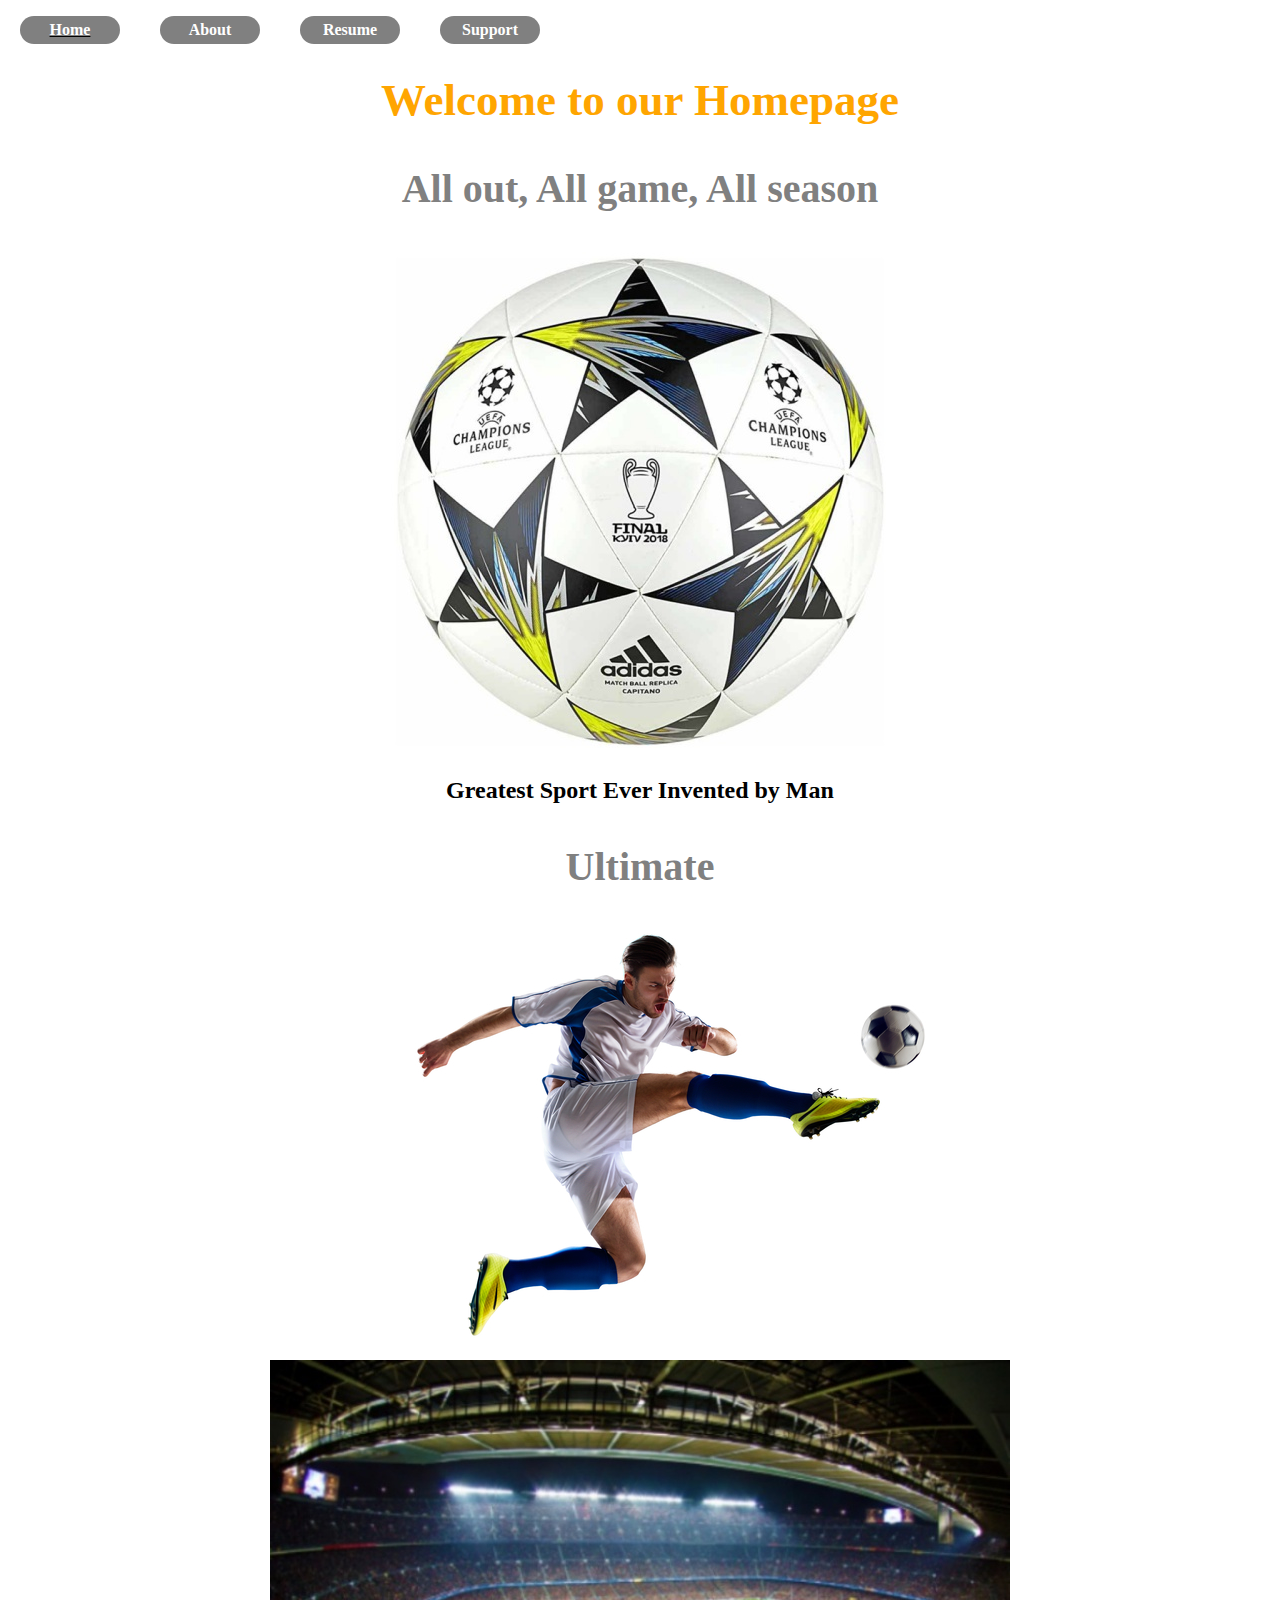
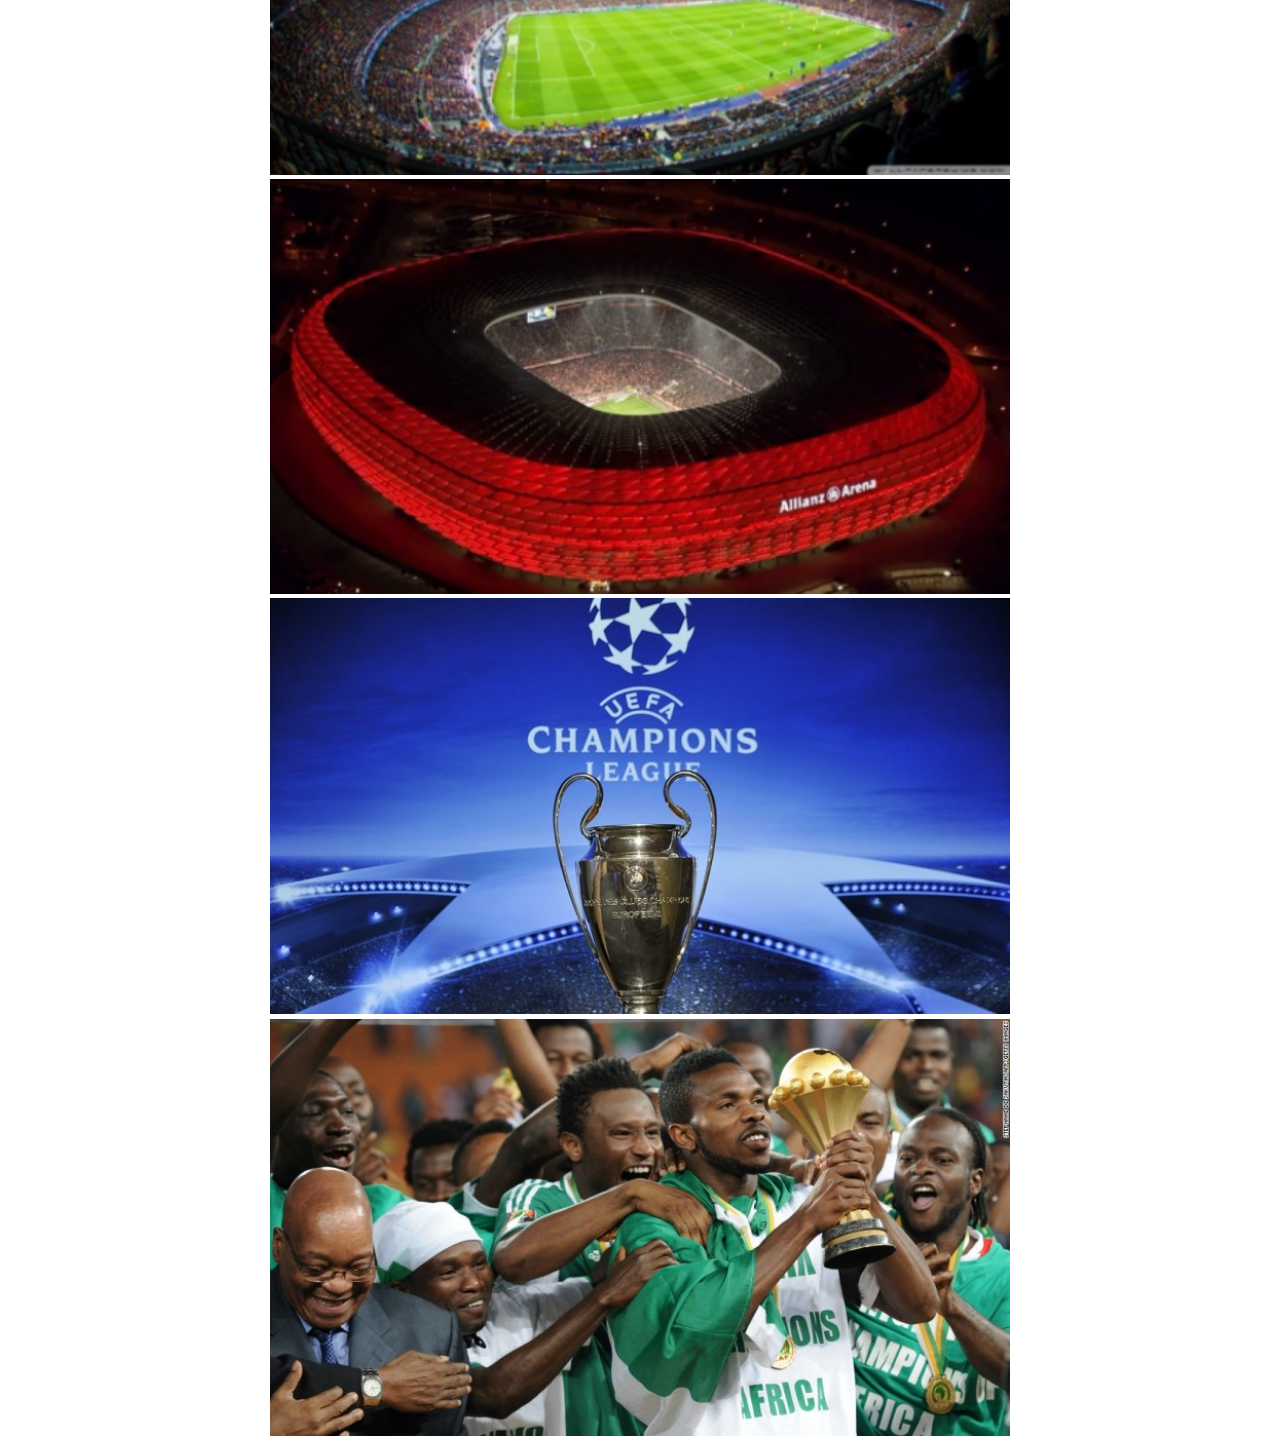
==== index.html @ c0f99df5 "Pasted my project 2 work" ====
<!DOCTYPE html>
<html lang="en">
	<head>
		<meta charset="UTF-8">
		<title>Project 1 Home</title>
		<link rel="stylesheet" href="cssstyles/normalize.css">
		<link rel="stylesheet" href="cssstyles/index.css">
	</head>

	<body>
	 <nav id="indexnav">
		<ul>
			<li id="onpage"><a href="index.html" target="self">Home</a></li> 
			<li><a href="aboutme.html" target="self">About</a></li> 
			<li><a href="myresume.html" target="self">Resume</a></li> 
			<li><a href="mysupport.html" target="self">Support</a></li> 
		</ul>
	 </nav>
	 <section>
			<h1 id="yel">Welcome to our Homepage</h1>
			<h3 id="di">All out, All game, All season</h3>
			<img src="media/ball.jpg" alt="ball"/>
	 </section>

	 <section>
		  <h2>Greatest Sport Ever Invented by Man</h2>
			<h3 id="di">Ultimate</h3>
			<img src="media/soccer.png" alt="soccer player"/>
	 </section> 

	 <section> 
		<img src="media/stadium2.jpg" alt="soccer stadium"/>
		<img src="media/stadium.jpg" alt="second soccer stadium"/>
		<img src="media/uefa.jpg" alt="UEFA champions league logo"/>
		<img src="media/afcon.jpg" alt="Nigeria AFCON"/>	
	 </section>
	</body>
</html>
---- cssstyles/index.css ----
nav#indexnav ul {
	list-style-type: none;
	padding: 0;
	margin: 25;
	overflow: hidden;
}

nav#indexnav ul li {
	float: left;
	margin: 0 20px;
}

nav#indexnav ul li a {
	display: block;
	background-color: gray;
	color: #fff;
	font-weight: bold;
	text-decoration: none;
	text-align: center;
	width: 100px;
	padding: 5px 0px;
	border-radius: 30px; 
}

nav#indexnav ul li a:hover{
	background-color: orange;
}

nav#indexnav #onpage{
  text-decoration: underline;
}

#yel{
  font-family: cursive;
  text-align: center;
  font-size: 45px;
  color: orange;
}

#di{
  font-family:'Brush Script MT', cursive;
  text-align:  center;
  font-size: 40px;
  color: gray;
}

body{
		text-align: center;
}

nav#indexnav11 ul {
	list-style-type: none;
	padding: 0;
	margin: 25;
	overflow: hidden;
}

nav#indexnav11 ul li {
	float: left;
	margin: 0 20px;
}

nav#indexnav11 ul li a {
	display: block;
	background-color: red ;
	color: #fff;
	font-weight: bold;
	text-decoration: none;
	text-align: center;
	width: 100px;
	padding: 5px 0px;
	border-radius: 30px; 
}

nav#indexnav11 ul li a:hover{
	background-color: black;
}

nav#indexnav11 #onpage{
  text-decoration: underline;
}


#pic{
	text-align: left;
  font-family: cursive;
  text-align: left;
  font-size: 45px;
  color: red;
  padding: 0px 10px;
}

#med{
	display: block;
	margin-right: auto;
	padding: 0px 10px;
}

#pics{
  font-family:'Brush Script MT', cursive;
  text-align:  left;
  font-size: 40px;
  color: black;
  padding: 0px 10px;
}

#pi{
	font-family:'Vardana';
	 font-size: 18px;
	 text-align: left;
	 padding: 0px 10px;
}

#cur{
  font-family: cursive;
  text-align: center;
  font-size: 45px;
  color: orange;
}

#info{
	 font-family:'Vardana';
	 font-size: 18px;
	 text-align: center;
}

#wel{
  font-family: cursive;
  text-align: center;
  font-size: 45px;
  color: red;
}

#we{
  font-family:'Brush Script MT', cursive;
  text-align:  center;
  font-size: 40px;
  color: black;
}

#lets{
	float: right;
}
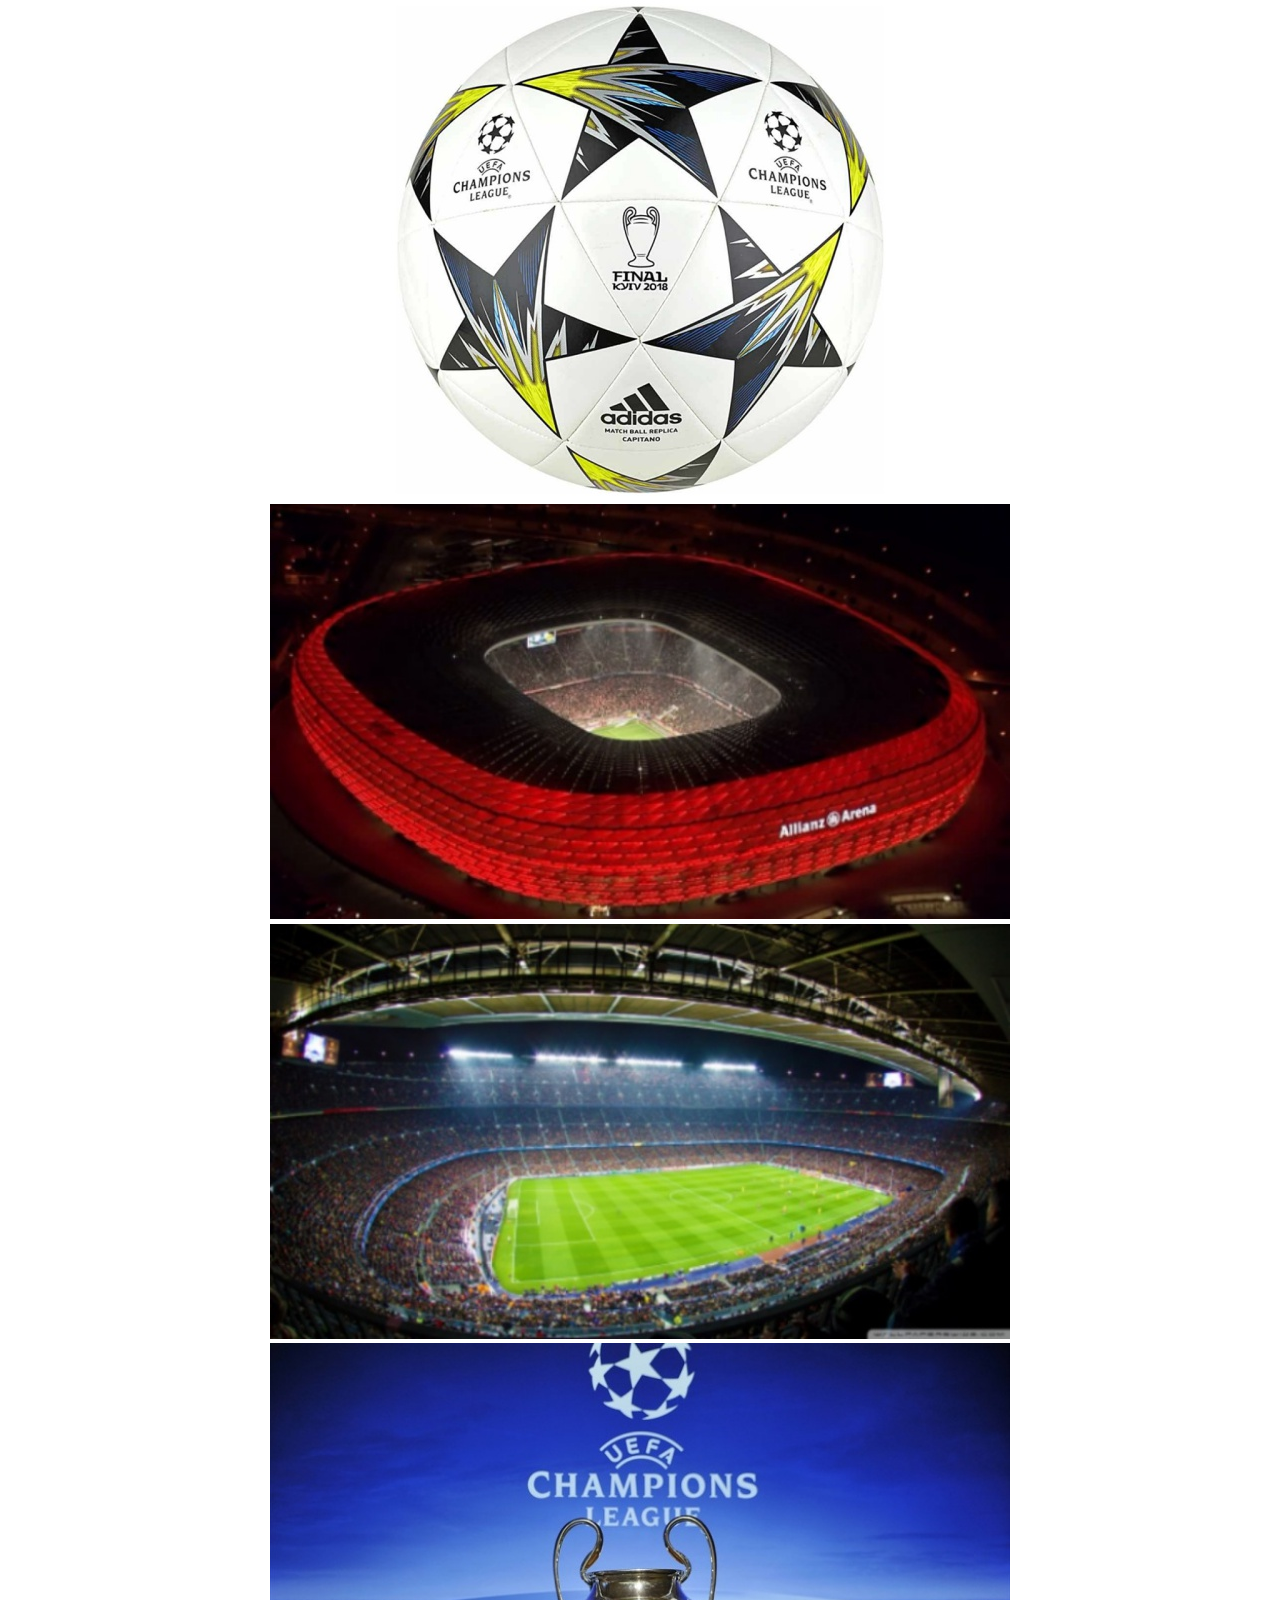
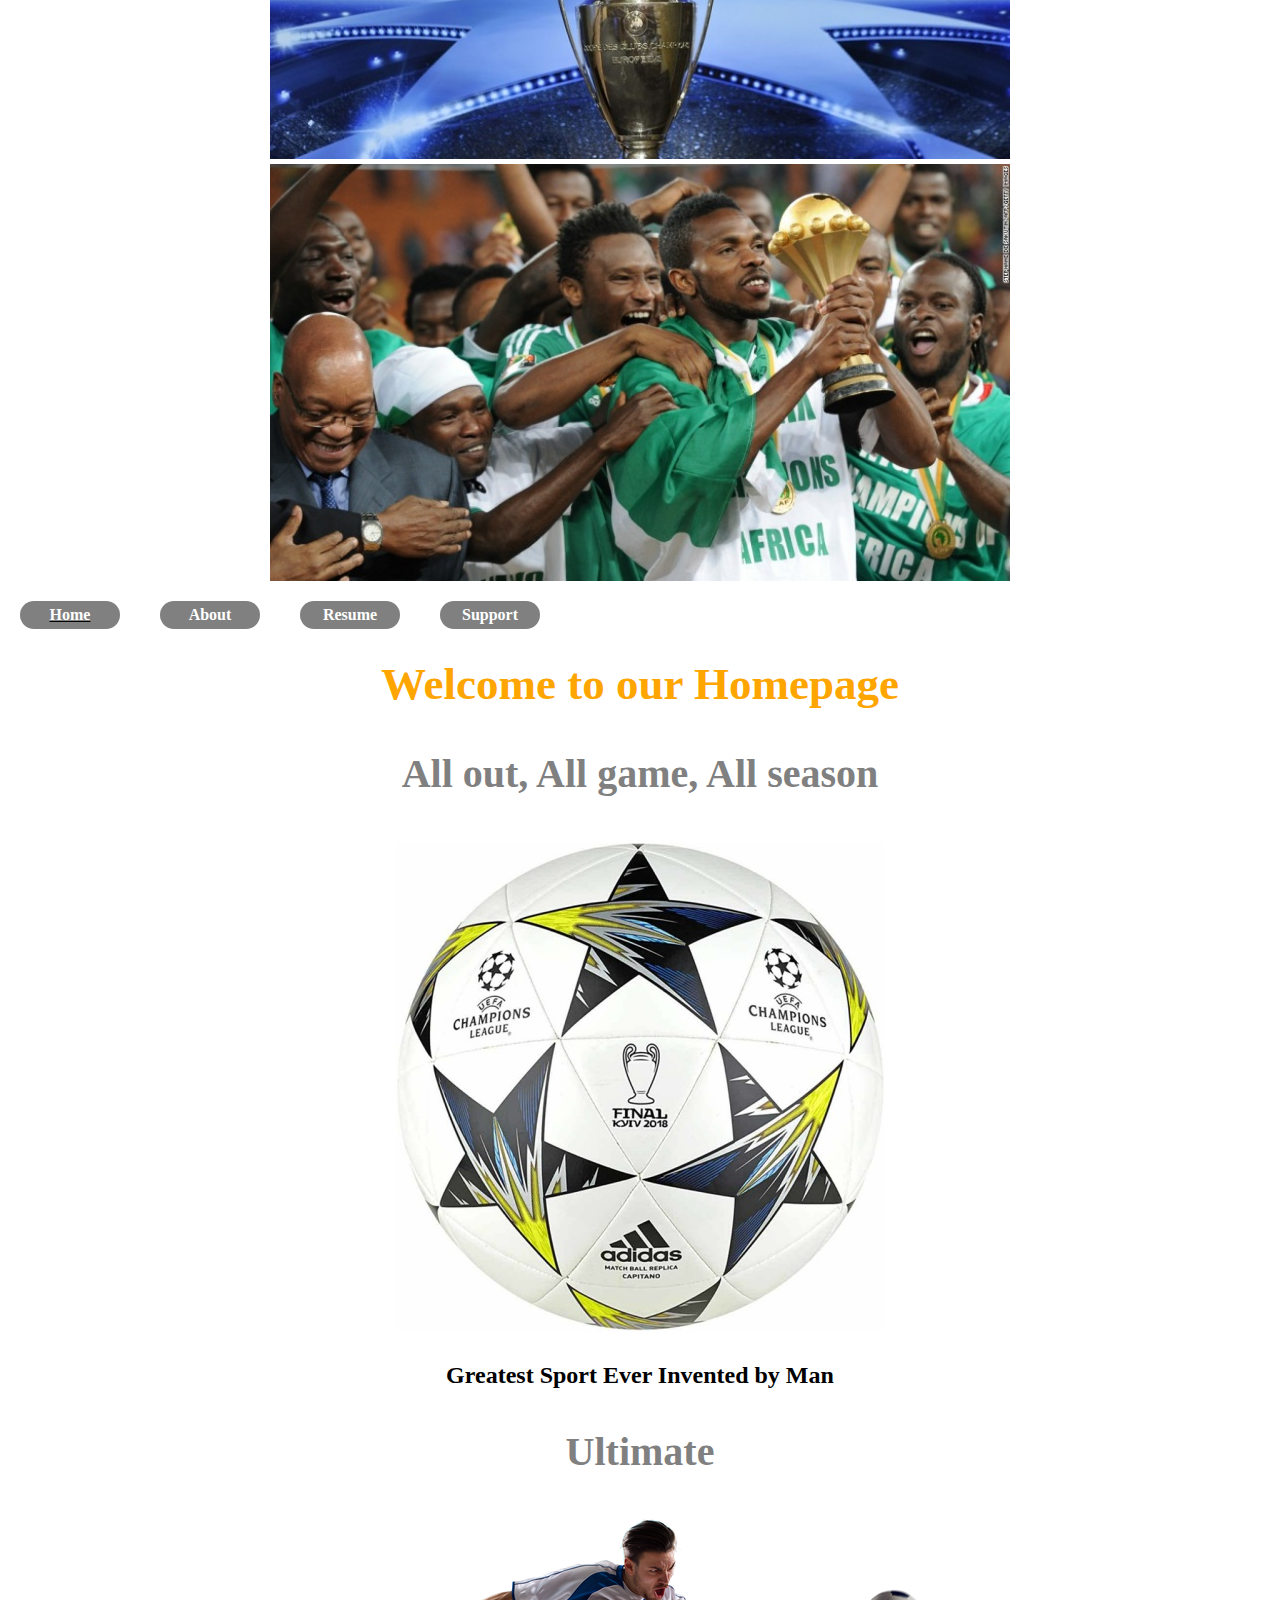
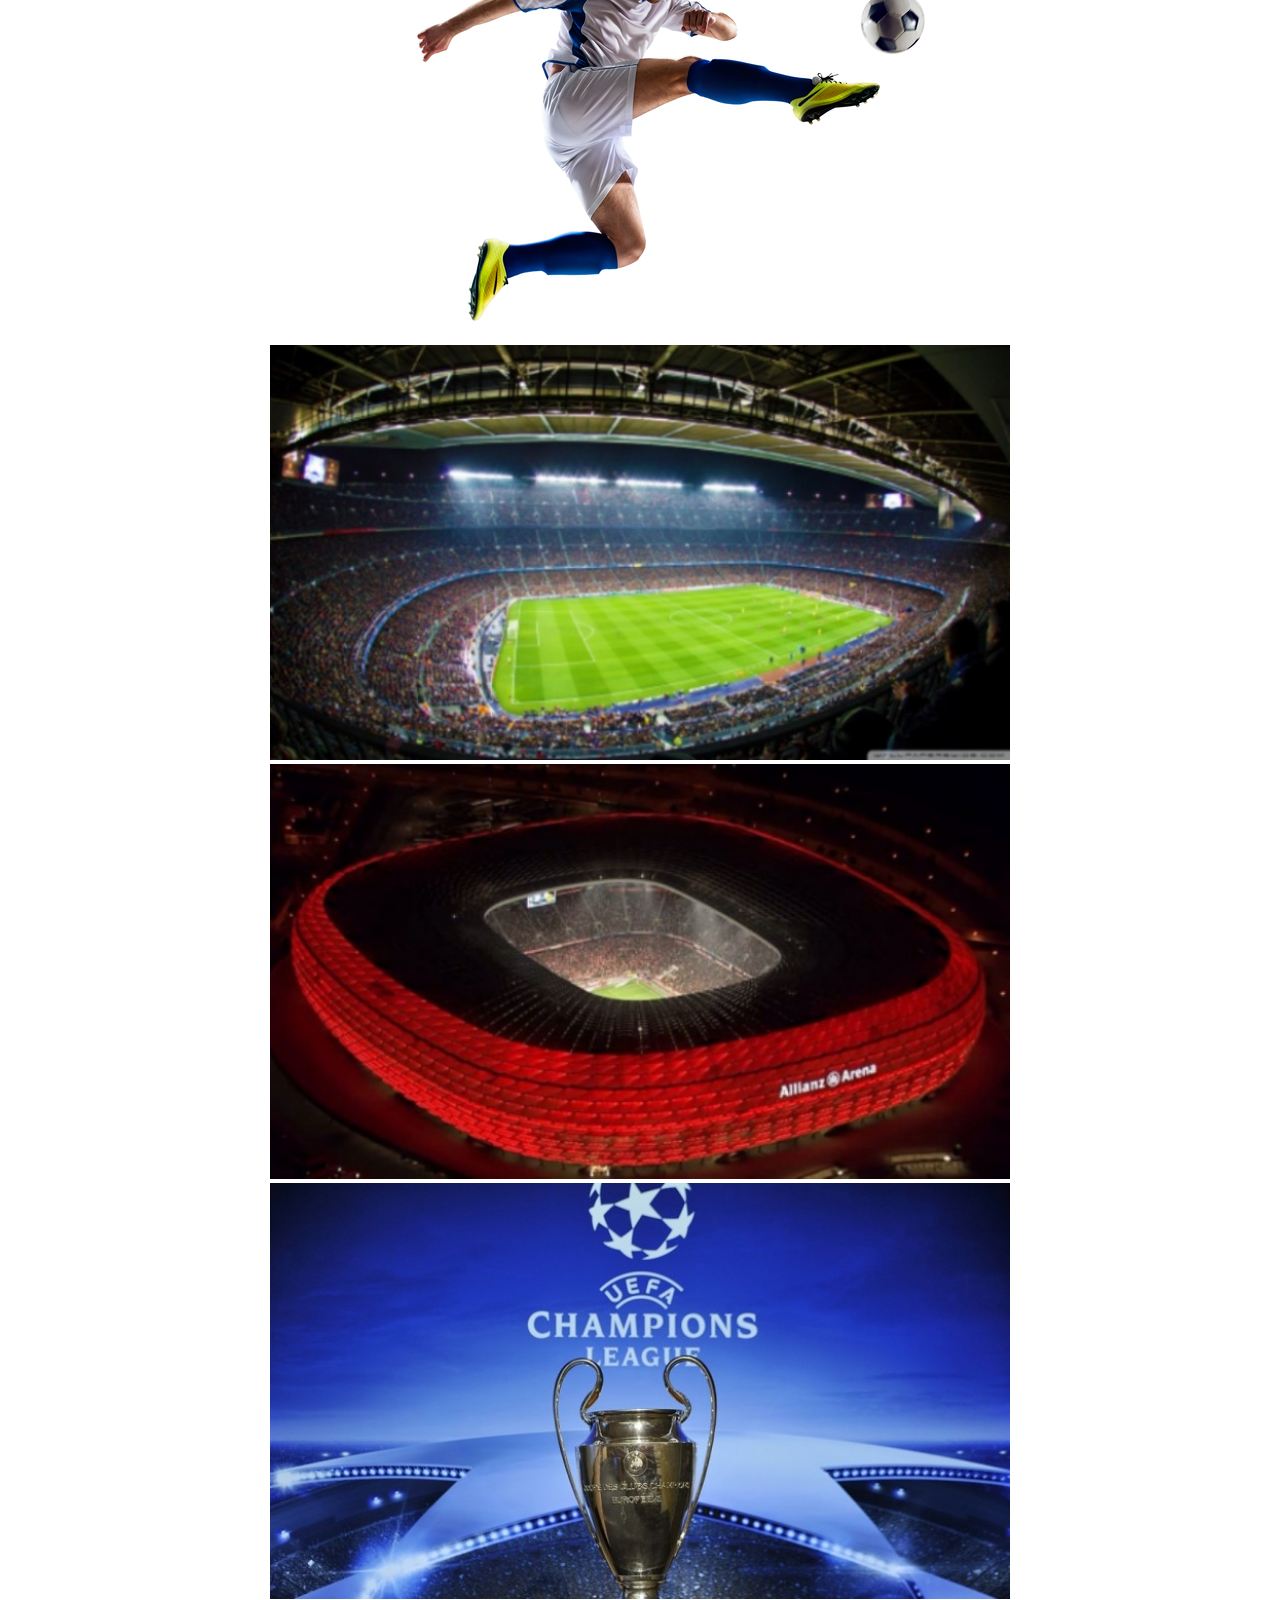
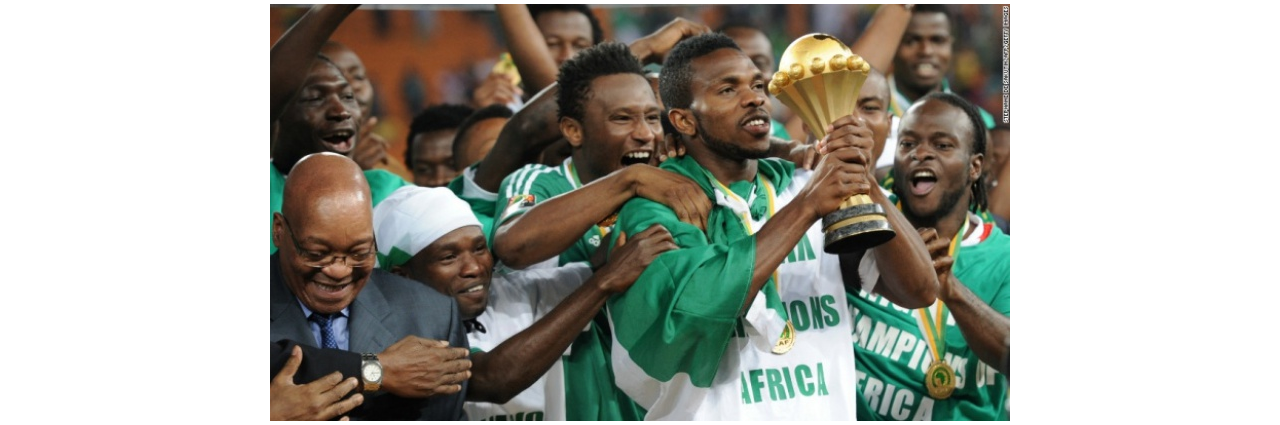
==== commit 5e15537c: "included the folder" ====
--- a/index.html
+++ b/index.html
@@ -5,9 +5,34 @@
 		<title>Project 1 Home</title>
 		<link rel="stylesheet" href="cssstyles/normalize.css">
 		<link rel="stylesheet" href="cssstyles/index.css">
+		<script src="scripts/modernizr-2.6.1.min.js"></script>
+		<script src="http://ajax.googleapis.com/ajax/libs/jquery/1.8.0/jquery.min.js"></script>
+		<script src=></script>
 	</head>
 
 	<body>
+		<div class="slider-wrapper">
+			<div id="slider">
+				<div class="slider1">
+					<img src="media/ball.jpg" alt="what" />
+		  </div>
+		  	<div class="slider2">
+					<img src="media/stadium.jpg" alt="what" />
+		  </div>
+		  	<div class="slider3">
+					<img src="media/stadium2.jpg" alt="what" />
+		  </div>
+		  	<div class="slider4">
+					<img src="media/uefa.jpg" alt="what" />
+		  </div>
+		  	<div class="slider5">
+					<img src="media/afcon.jpg" alt="what" />
+		  </div>
+		</div>
+		<div id="slider-direction-nav"></div>
+		<div id="slider-control-nav"></div>
+   </div>
+
 	 <nav id="indexnav">
 		<ul>
 			<li id="onpage"><a href="index.html" target="self">Home</a></li> 
@@ -34,5 +59,19 @@
 		<img src="media/uefa.jpg" alt="UEFA champions league logo"/>
 		<img src="media/afcon.jpg" alt="Nigeria AFCON"/>	
 	 </section>
+
+
+    <script type="text/javascript">
+    $(document).ready(function() {
+    	var slider = $('slider').leanSlider({
+    		directionNav: '#slider-direction-nav',
+    		controlNav: '#slider-control-nav'
+    	}) ;
+
+    	$('#slider').click(function(evt){
+    		alert('click');
+    	})
+    });
+  </script>
 	</body>
 </html>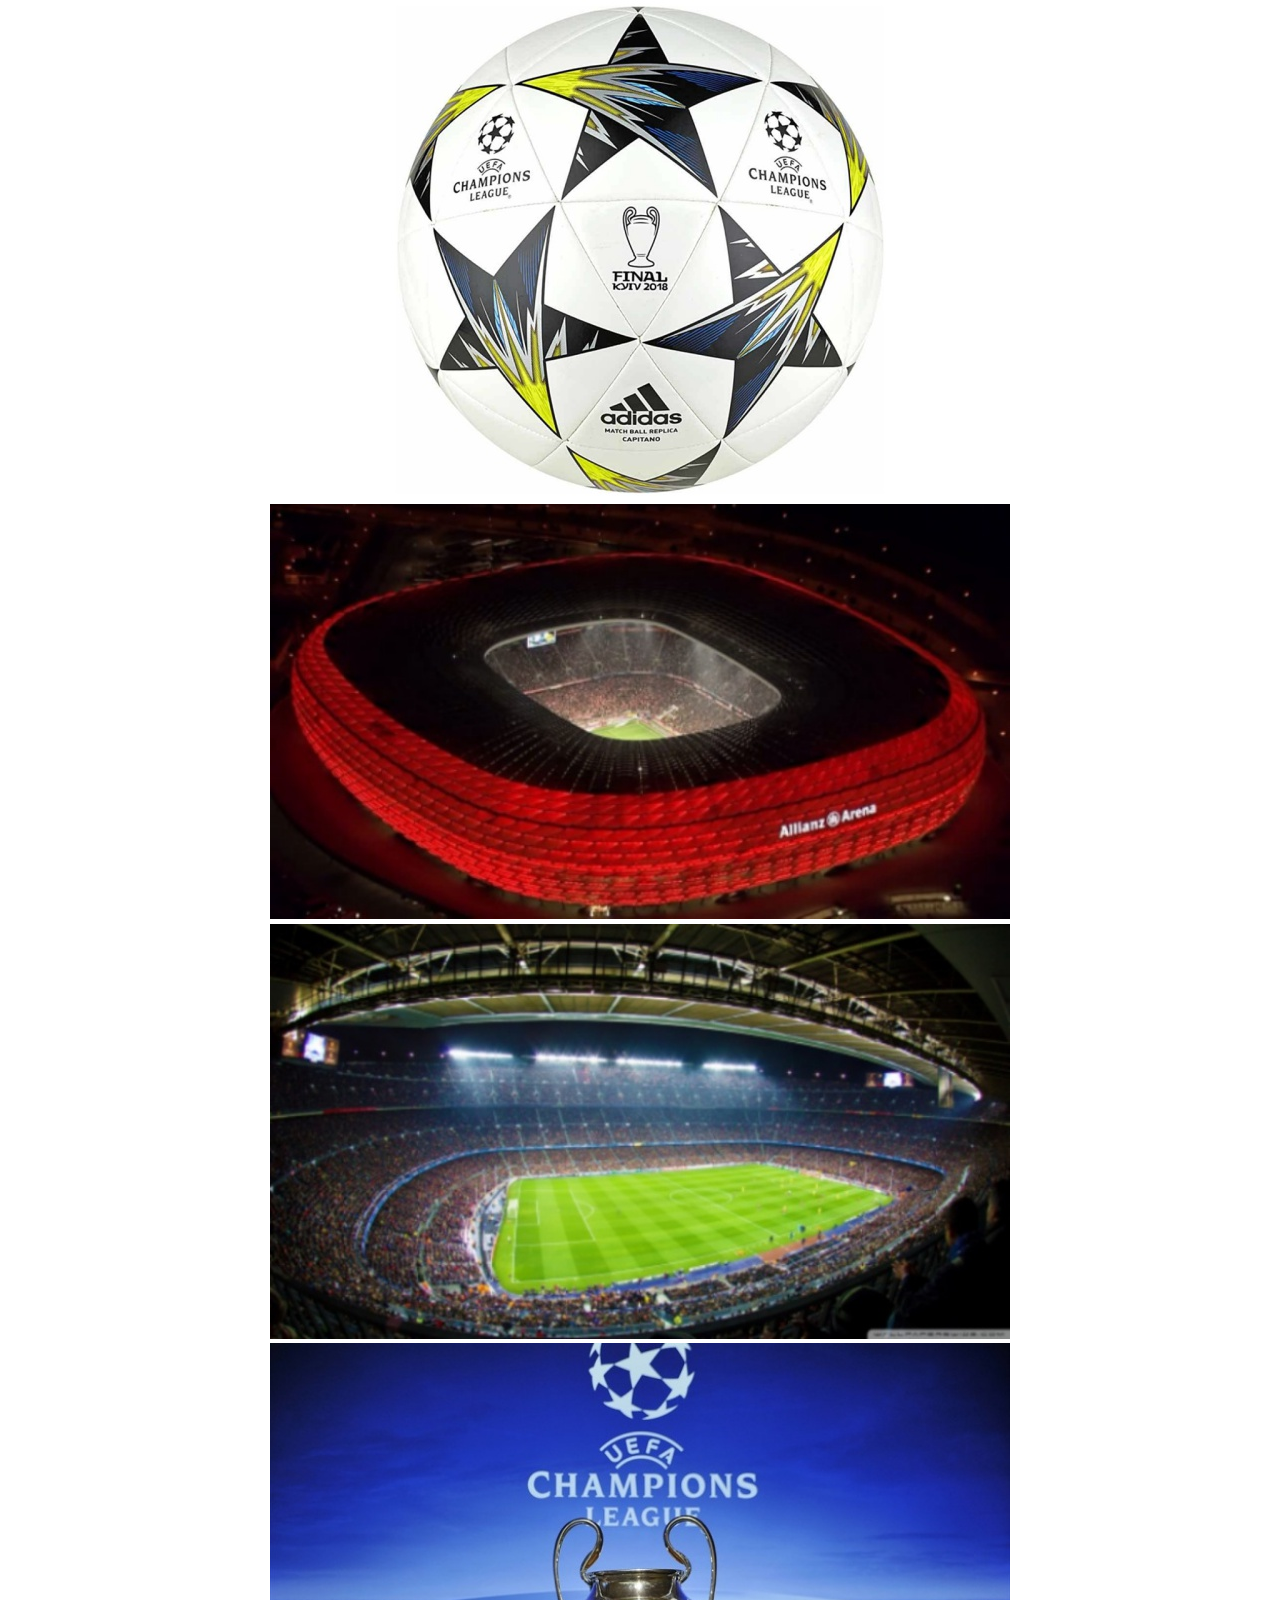
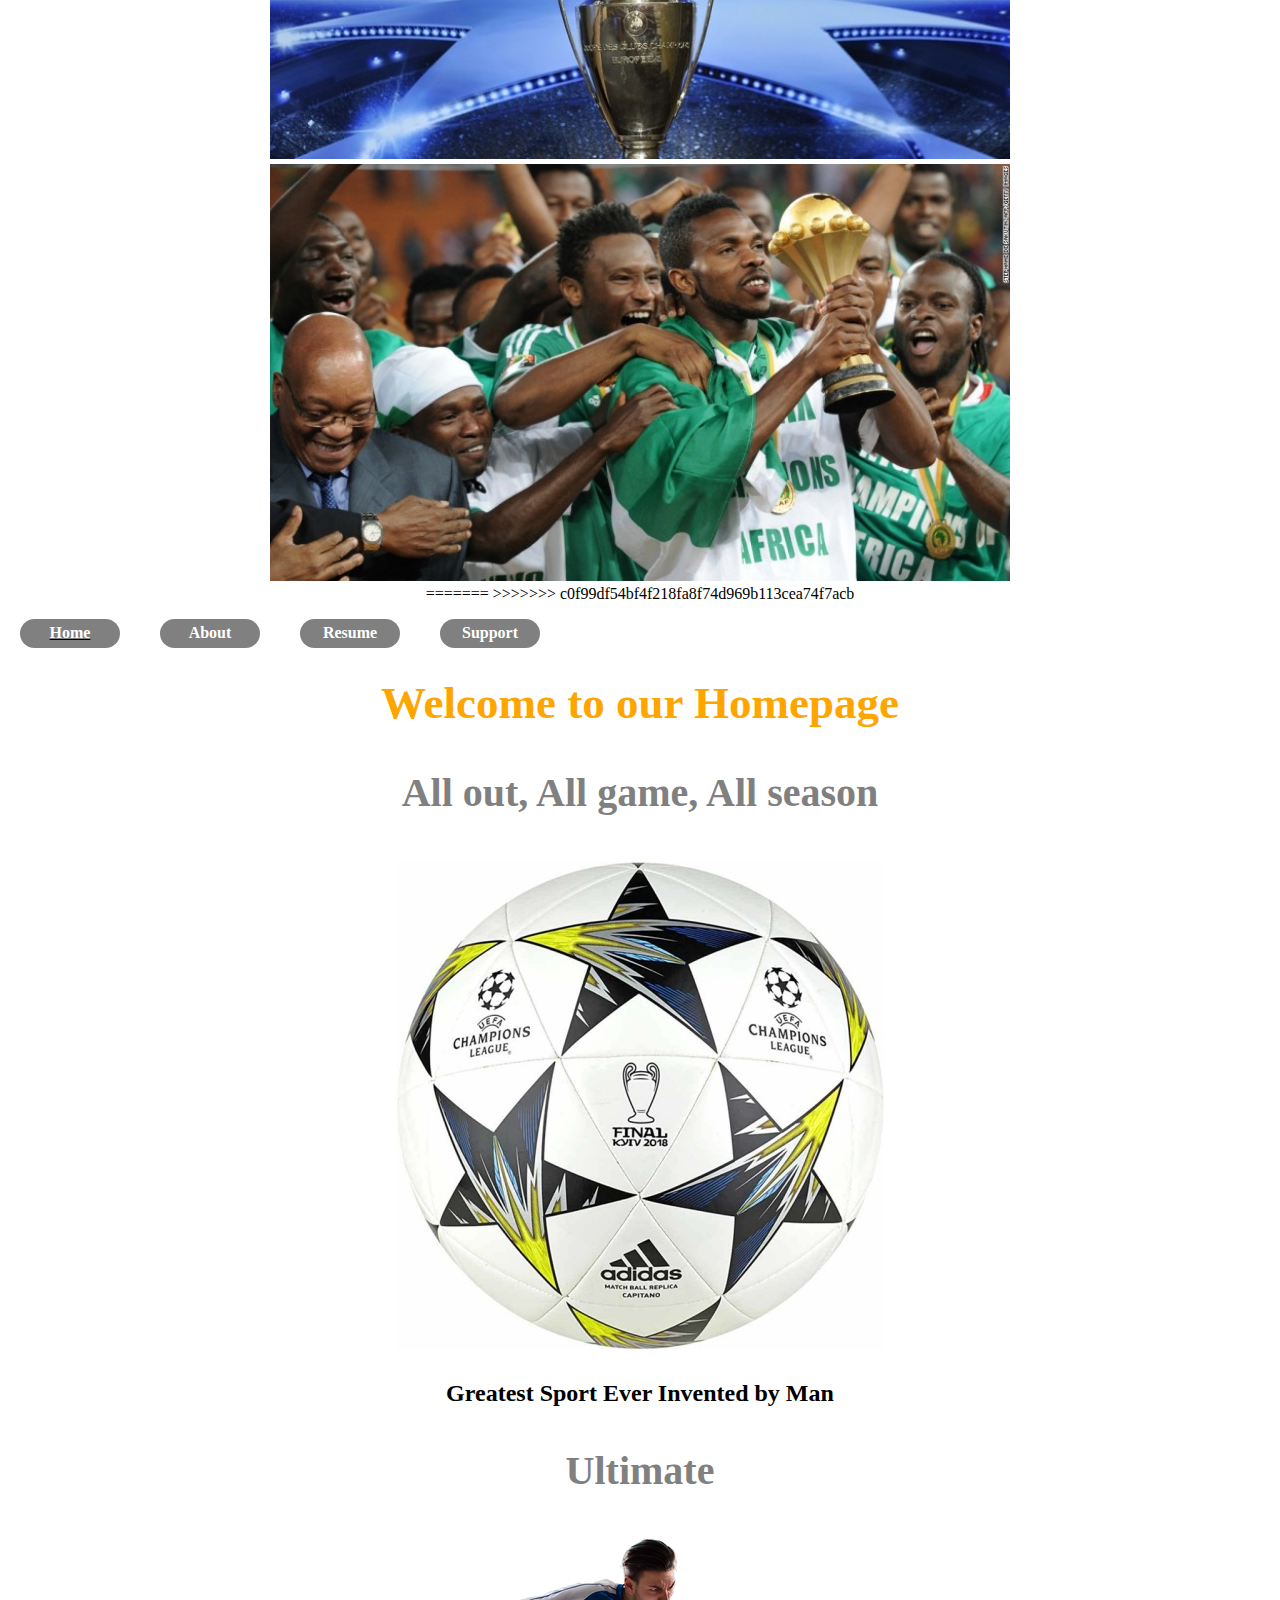
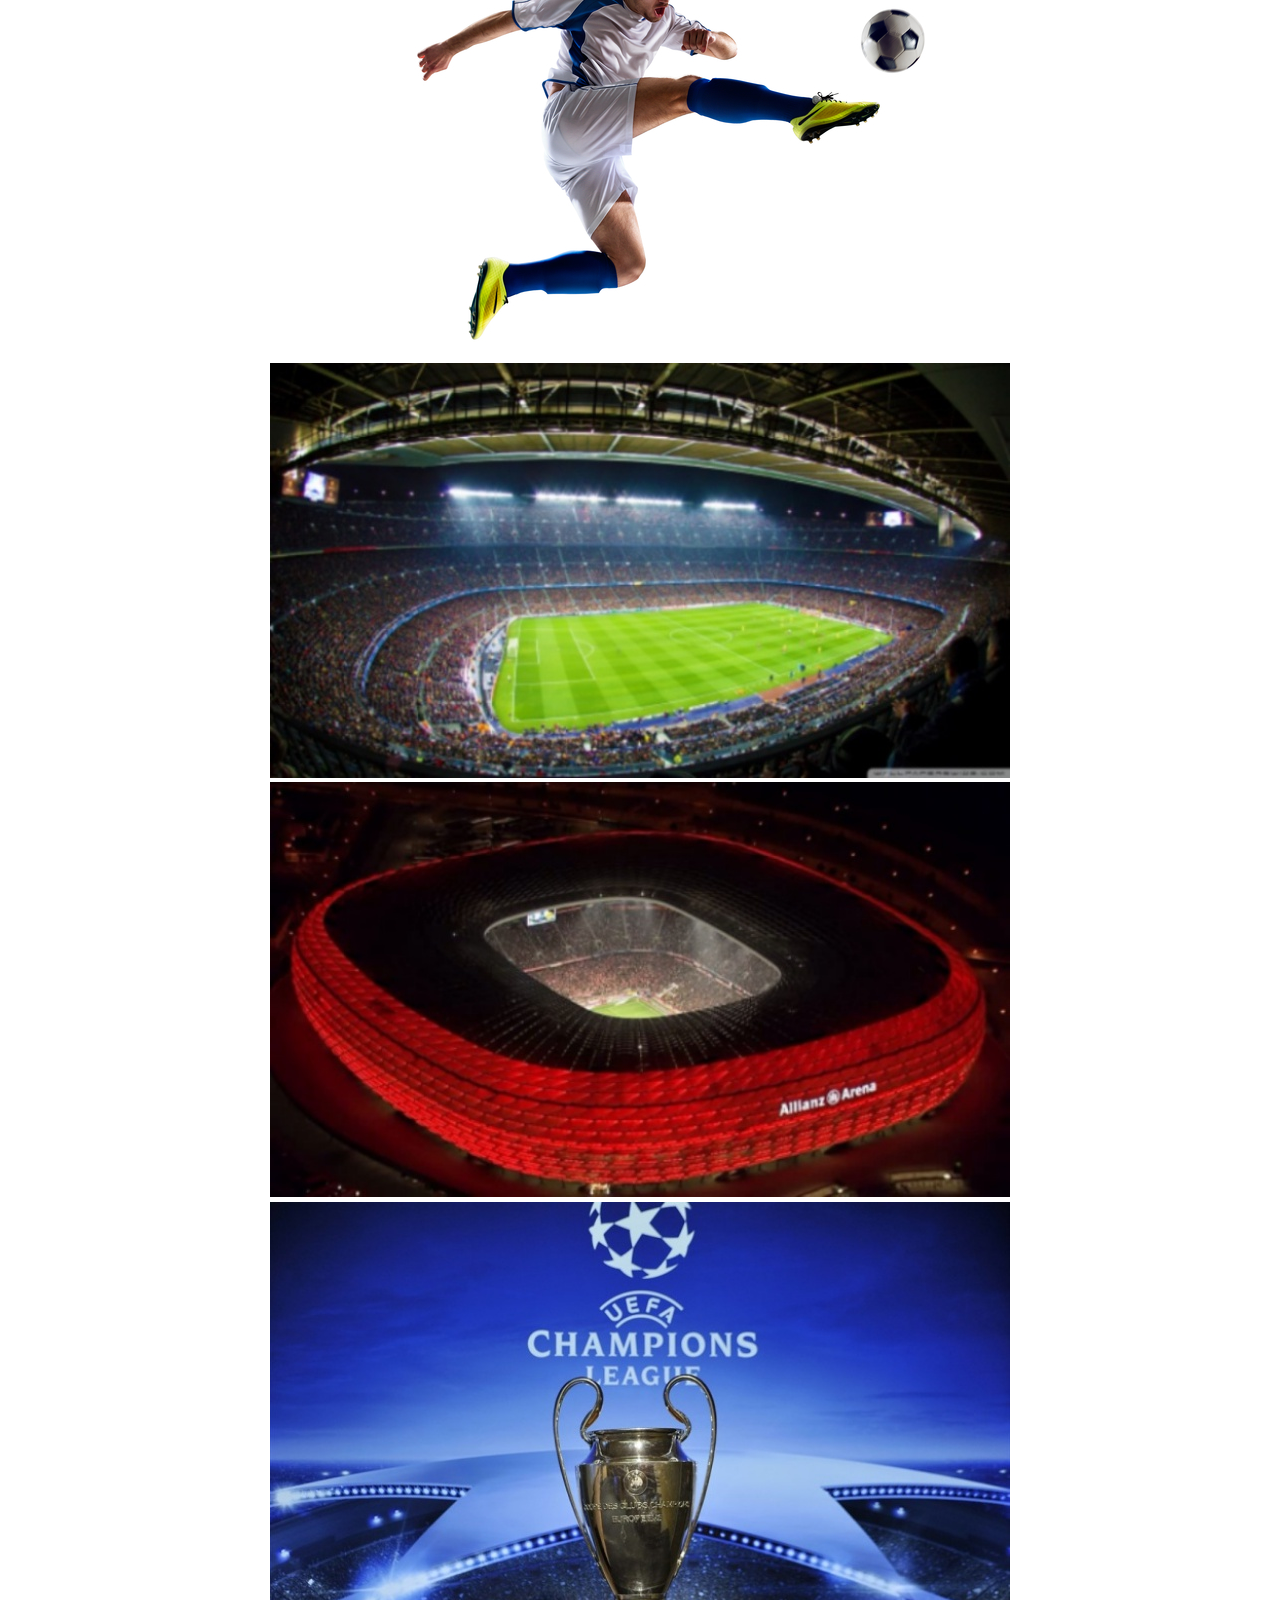
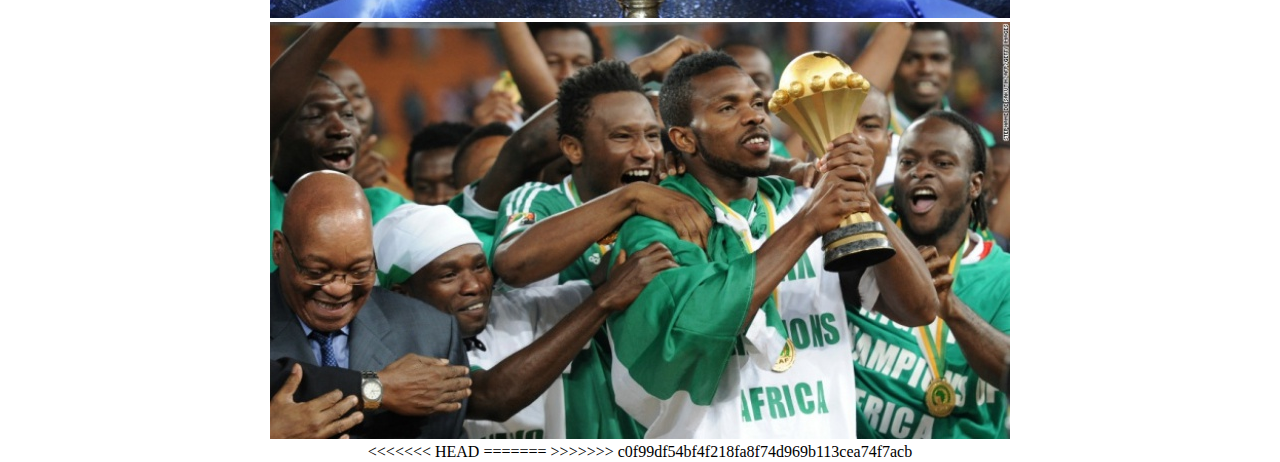
==== commit 0391de73: "remove typo" ====
--- a/index.html
+++ b/index.html
@@ -33,6 +33,11 @@
 		<div id="slider-control-nav"></div>
    </div>
 
+=======
+	</head>
+
+	<body>
+>>>>>>> c0f99df54bf4f218fa8f74d969b113cea74f7acb
 	 <nav id="indexnav">
 		<ul>
 			<li id="onpage"><a href="index.html" target="self">Home</a></li> 
@@ -59,6 +64,7 @@
 		<img src="media/uefa.jpg" alt="UEFA champions league logo"/>
 		<img src="media/afcon.jpg" alt="Nigeria AFCON"/>	
 	 </section>
+<<<<<<< HEAD
 
 
     <script type="text/javascript">
@@ -73,5 +79,7 @@
     	})
     });
   </script>
+=======
+>>>>>>> c0f99df54bf4f218fa8f74d969b113cea74f7acb
 	</body>
 </html>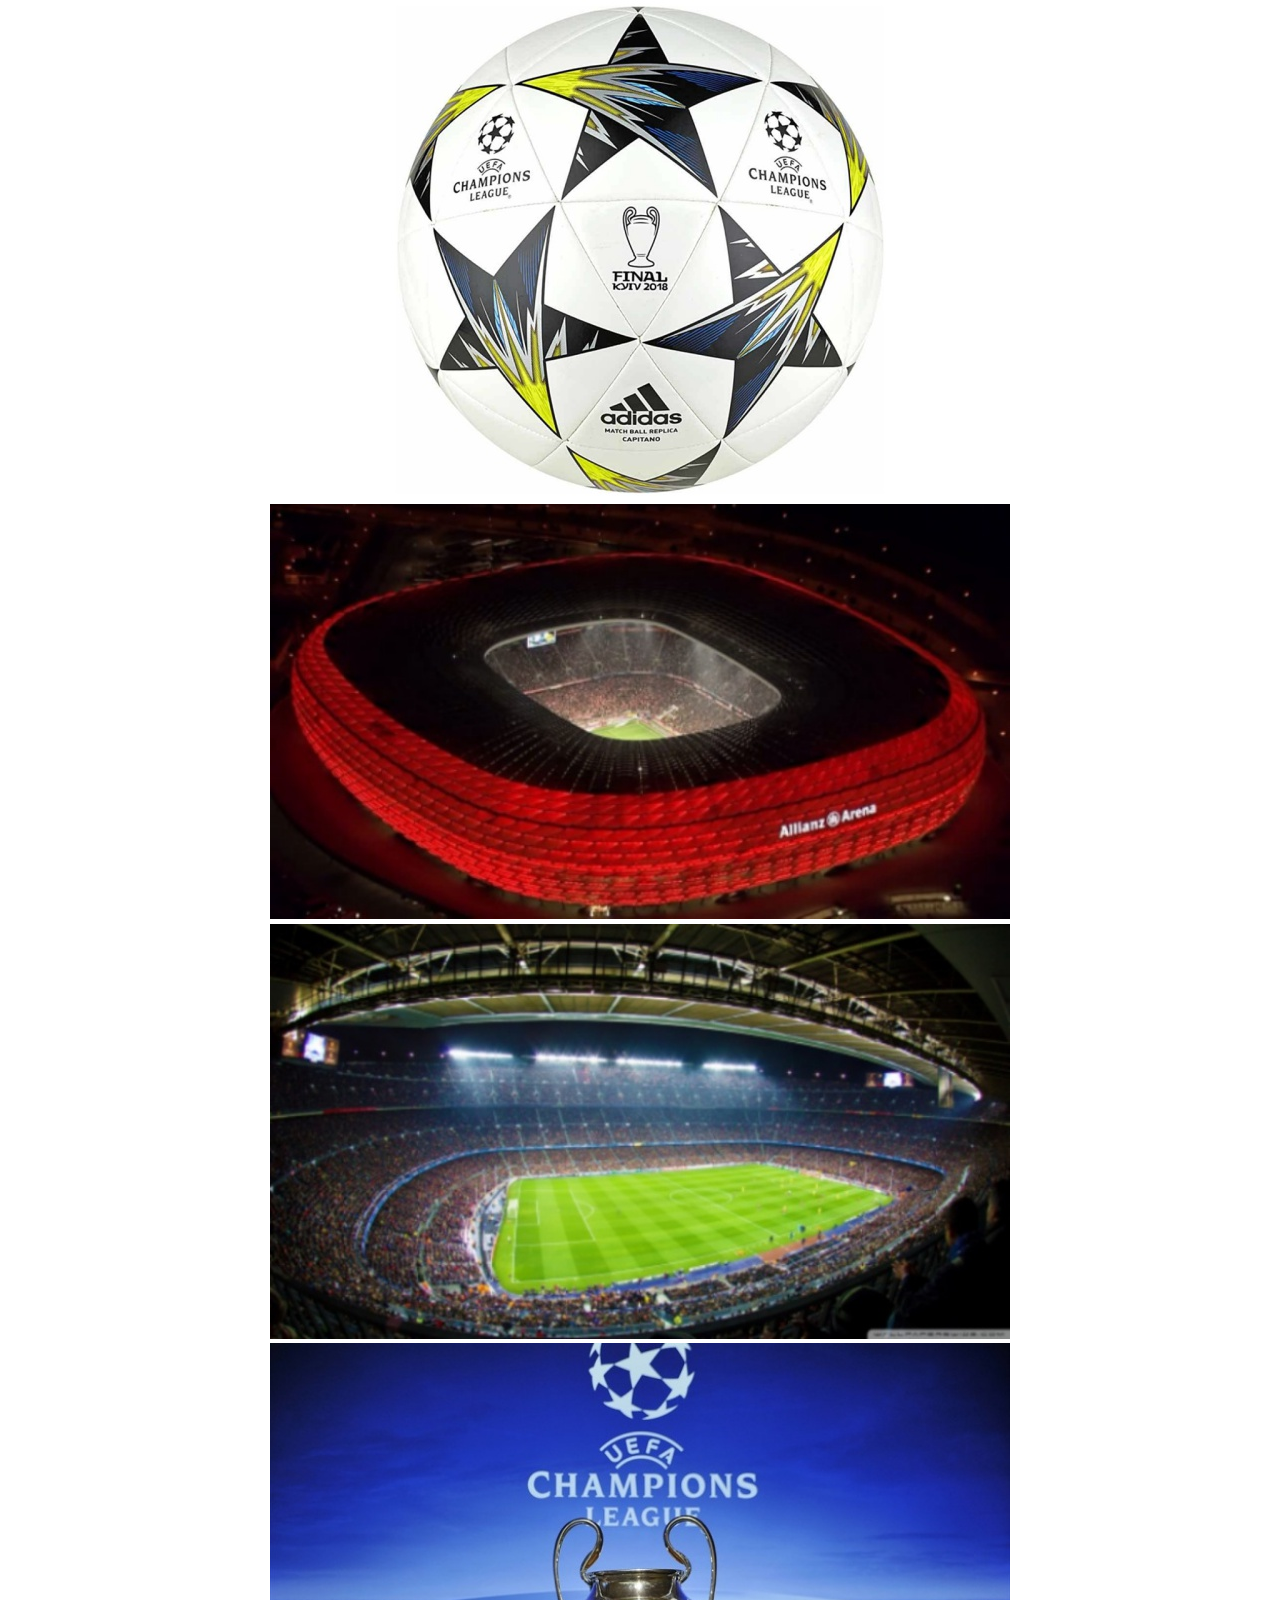
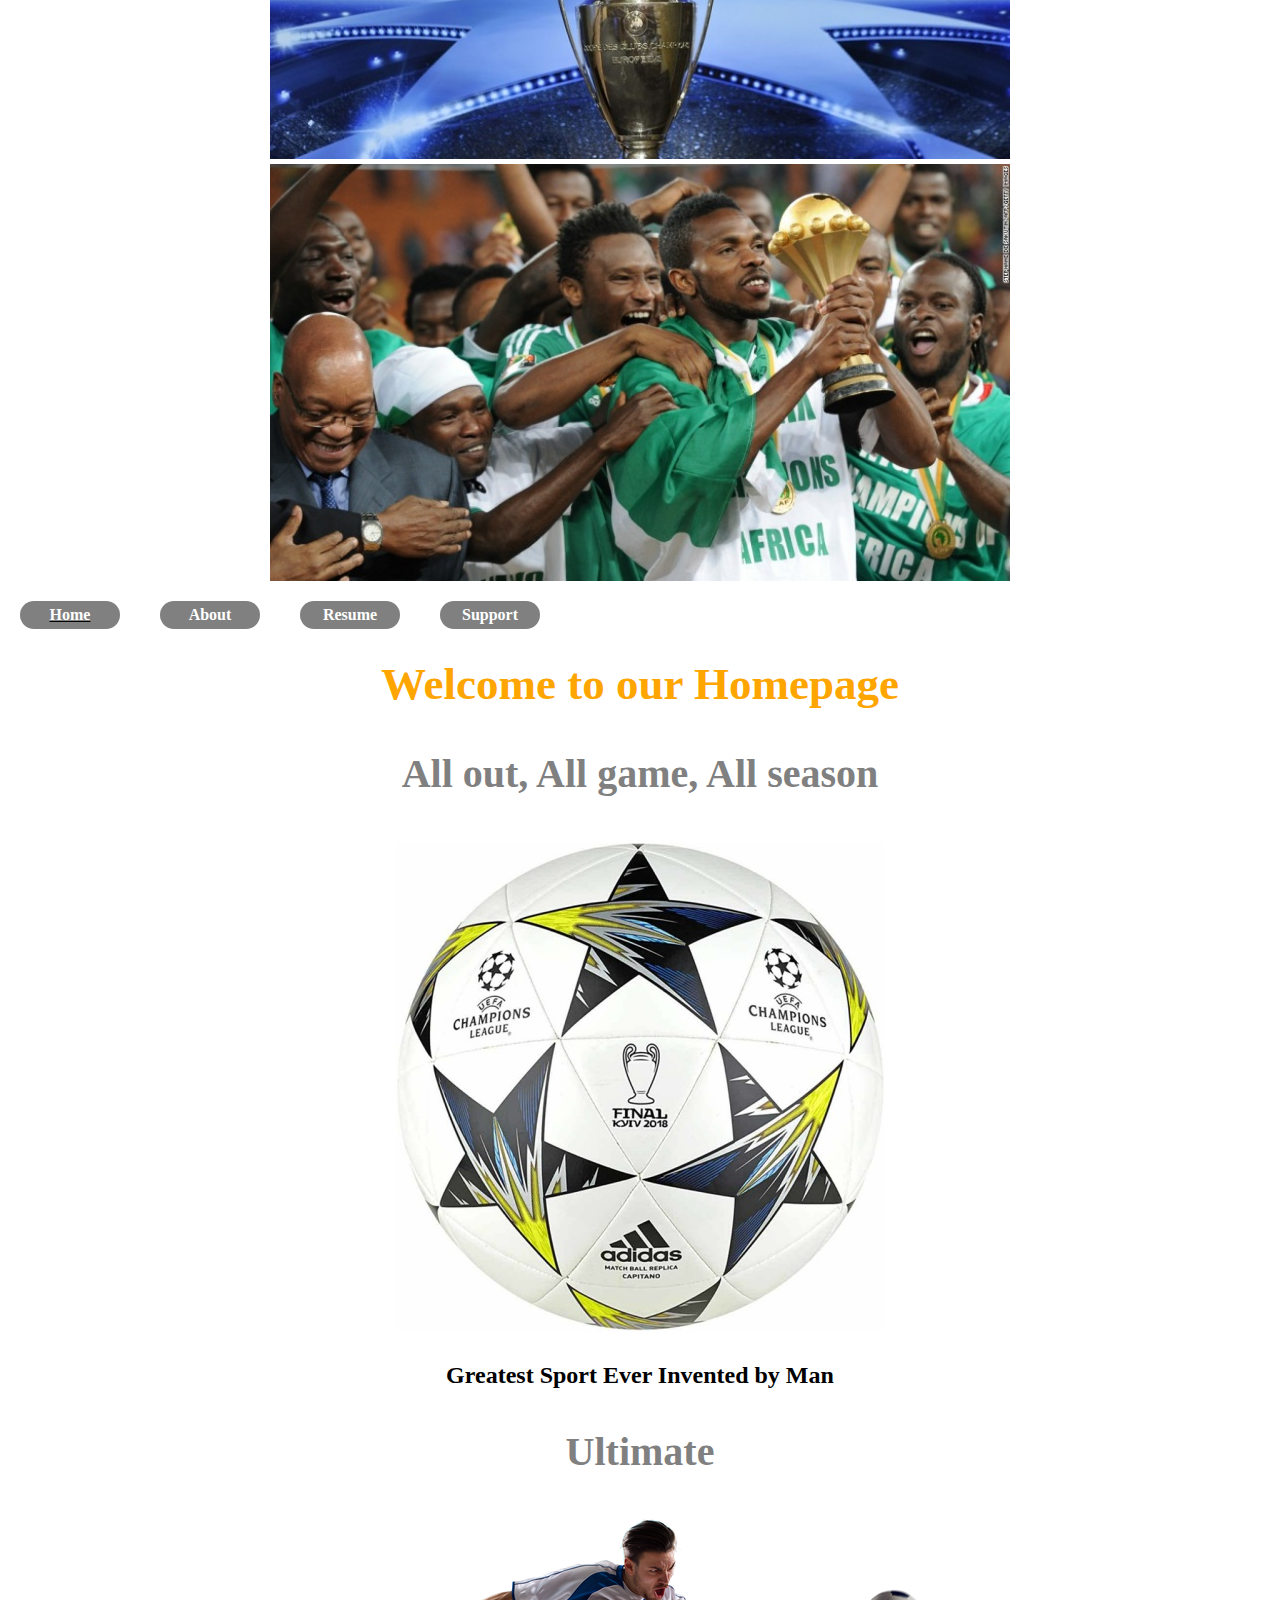
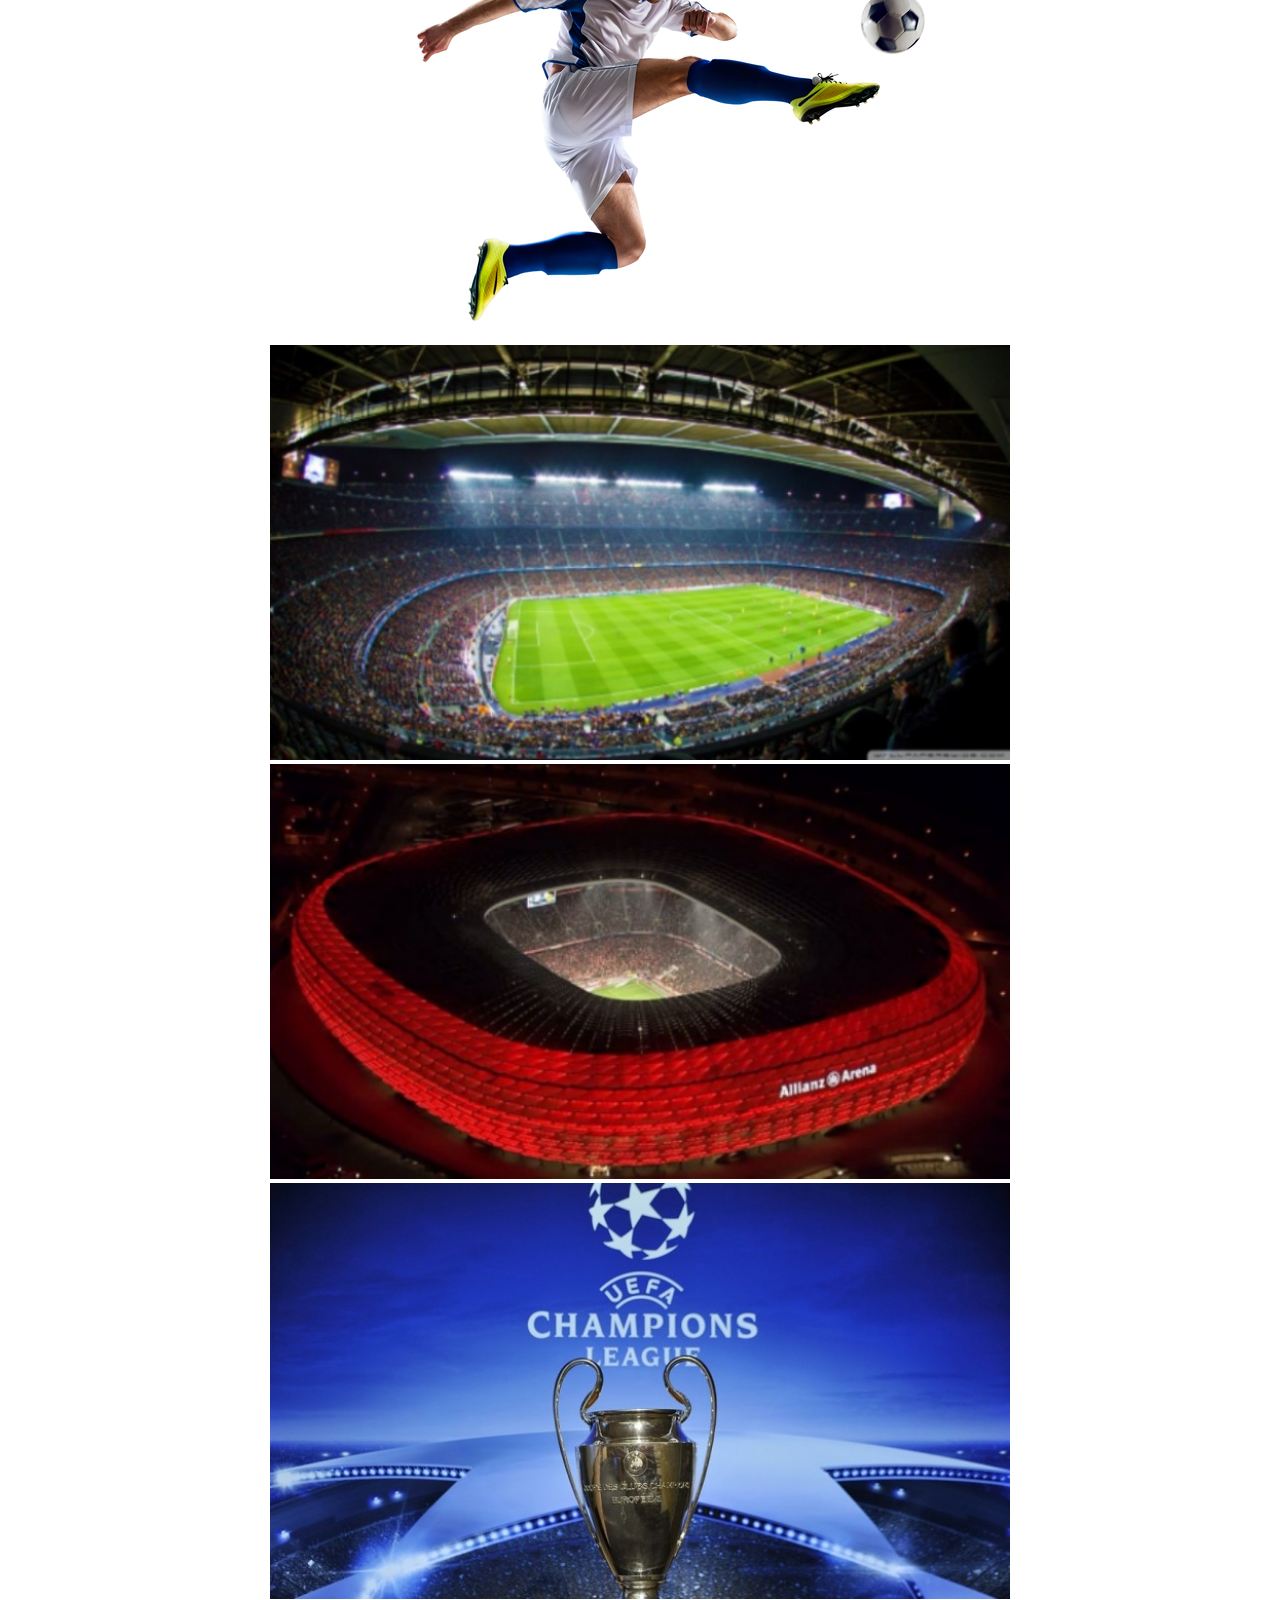
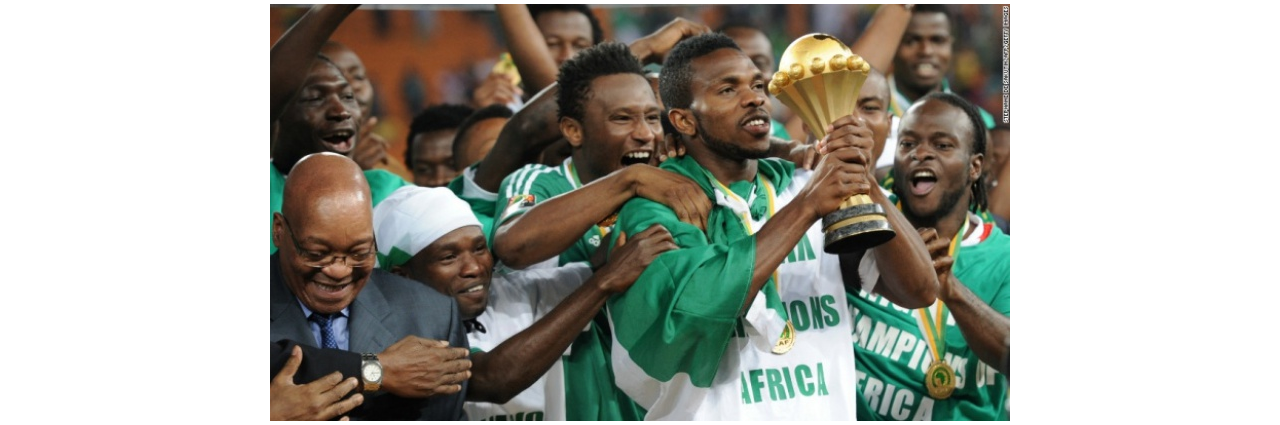
==== commit 12e5cf19: "remove typo" ====
--- a/index.html
+++ b/index.html
@@ -32,12 +32,9 @@
 		<div id="slider-direction-nav"></div>
 		<div id="slider-control-nav"></div>
    </div>
-
-=======
 	</head>
 
 	<body>
->>>>>>> c0f99df54bf4f218fa8f74d969b113cea74f7acb
 	 <nav id="indexnav">
 		<ul>
 			<li id="onpage"><a href="index.html" target="self">Home</a></li> 
@@ -64,7 +61,7 @@
 		<img src="media/uefa.jpg" alt="UEFA champions league logo"/>
 		<img src="media/afcon.jpg" alt="Nigeria AFCON"/>	
 	 </section>
-<<<<<<< HEAD
+
 
 
     <script type="text/javascript">
@@ -79,7 +76,6 @@
     	})
     });
   </script>
-=======
->>>>>>> c0f99df54bf4f218fa8f74d969b113cea74f7acb
+
 	</body>
 </html>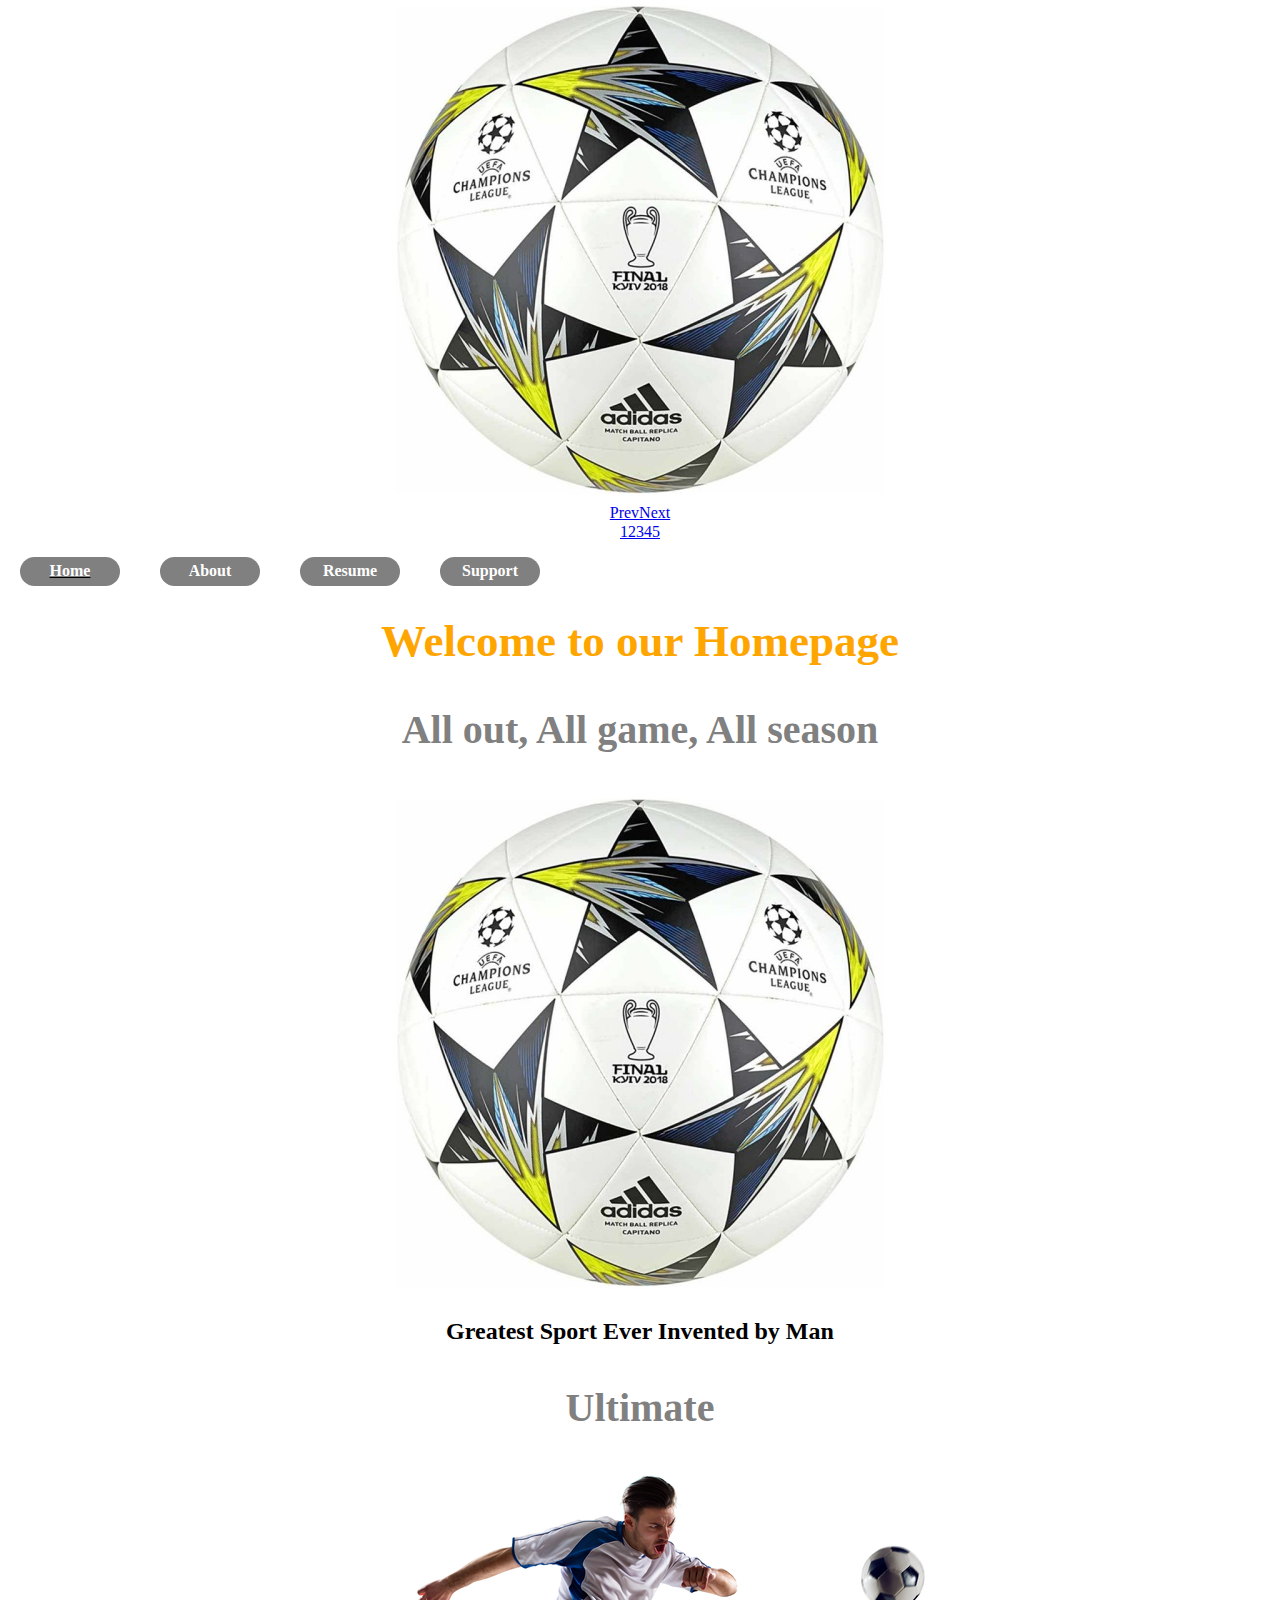
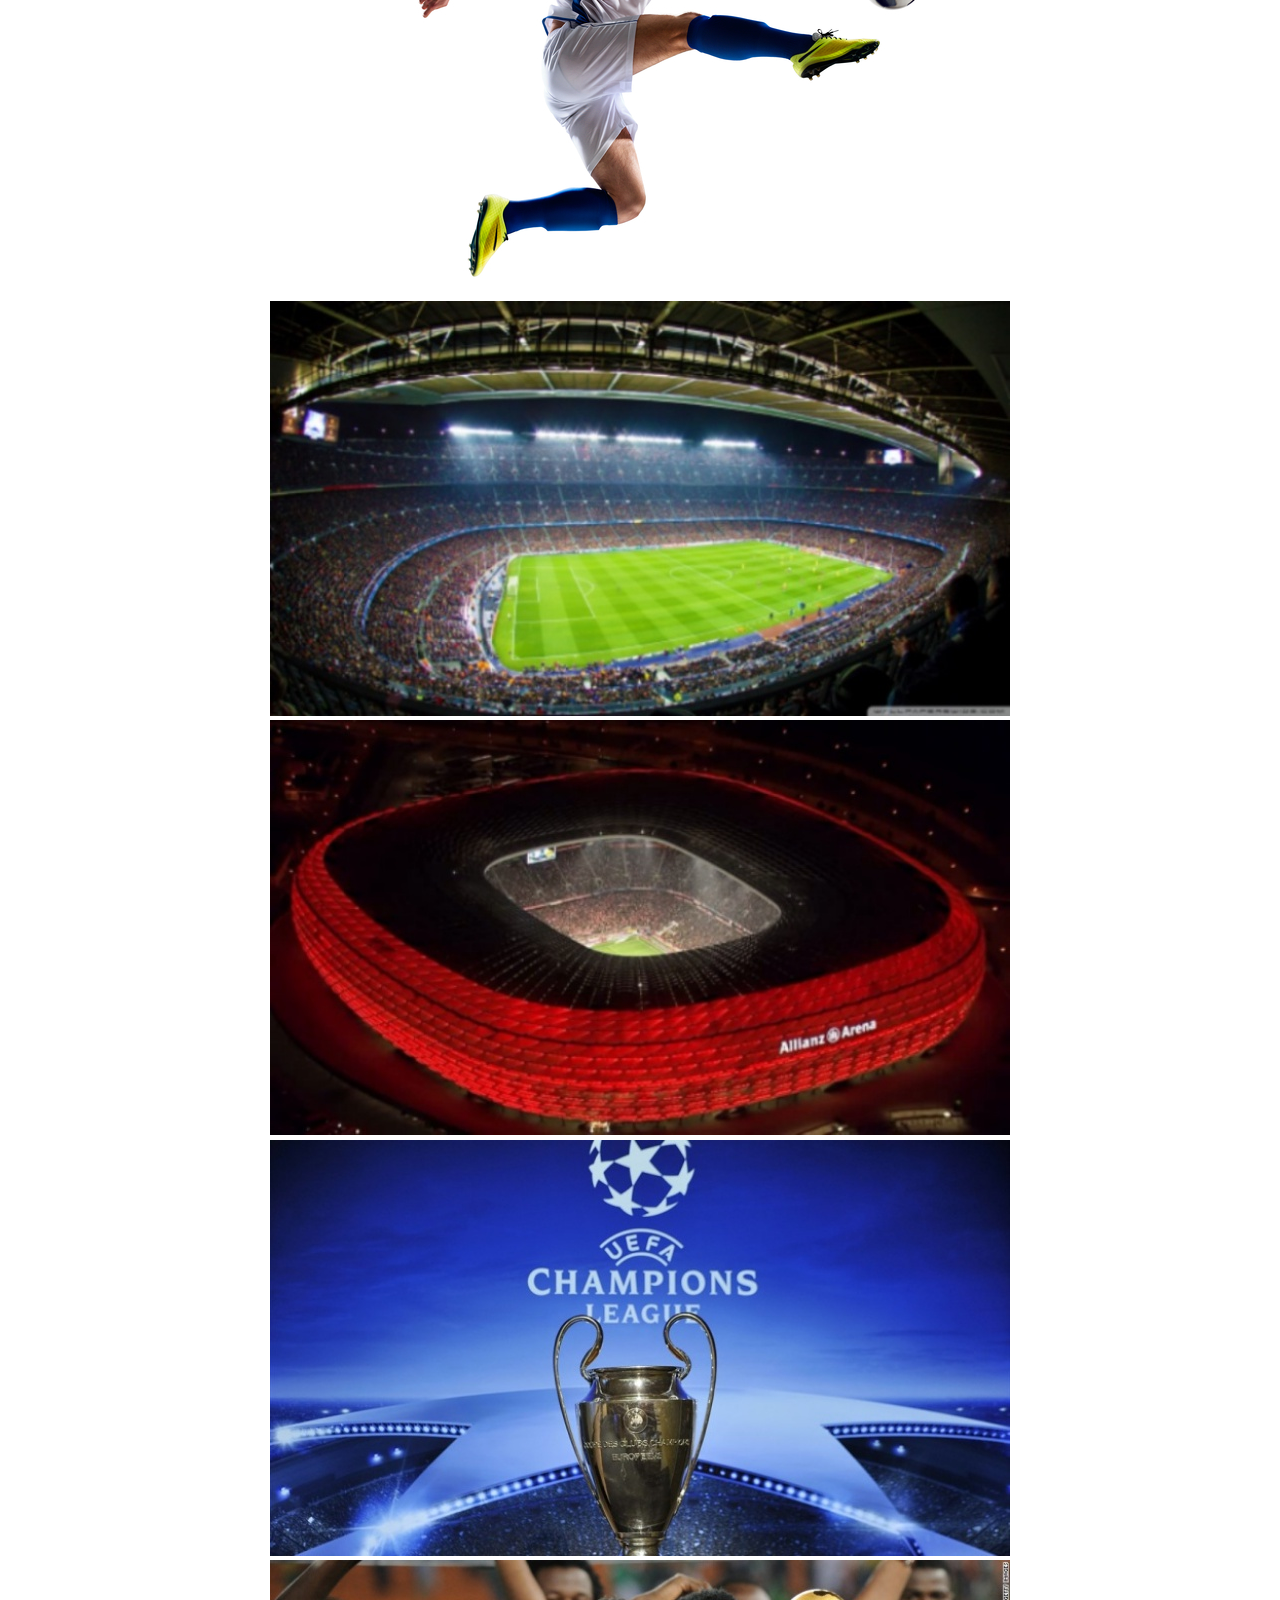
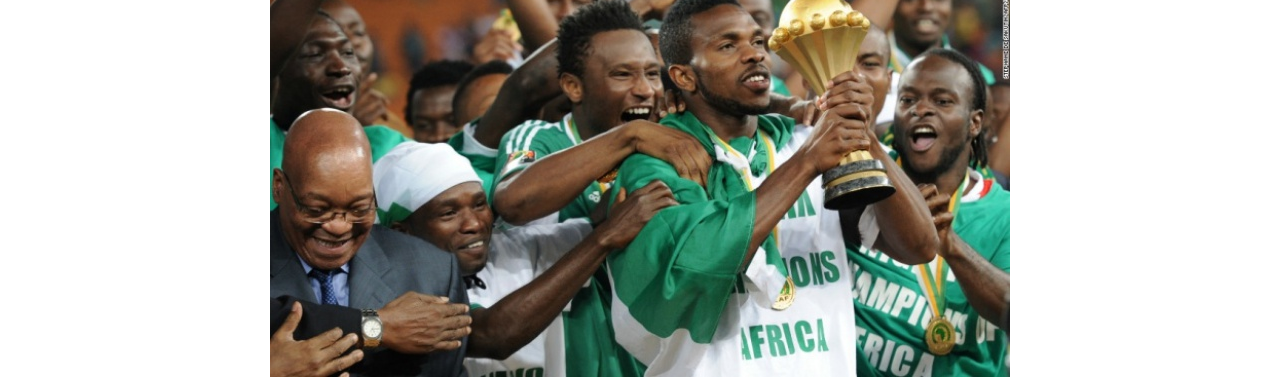
==== commit e251788f: "fixed a typo" ====
--- a/index.html
+++ b/index.html
@@ -7,7 +7,9 @@
 		<link rel="stylesheet" href="cssstyles/index.css">
 		<script src="scripts/modernizr-2.6.1.min.js"></script>
 		<script src="http://ajax.googleapis.com/ajax/libs/jquery/1.8.0/jquery.min.js"></script>
-		<script src=></script>
+		<script src="lean-slider.js"></script>
+		<link rel="stylesheet" href="lean-slider.css" type="text/css" />
+
 	</head>
 
 	<body>
@@ -66,7 +68,7 @@
 
     <script type="text/javascript">
     $(document).ready(function() {
-    	var slider = $('slider').leanSlider({
+    	var slider = $('#slider').leanSlider({
     		directionNav: '#slider-direction-nav',
     		controlNav: '#slider-control-nav'
     	}) ;
--- a/lean-slider.css
+++ b/lean-slider.css
@@ -0,0 +1,29 @@
+/*
+ * Lean Slider v1.0.1
+ * http://dev7studios.com/lean-slider
+ *
+ * Copyright 2012, Dev7studios
+ * Free to use and abuse under the MIT license.
+ * http://www.opensource.org/licenses/mit-license.php
+ */
+
+.lean-slider {
+    position: relative;
+    *zoom: 1;
+}
+.lean-slider:before,
+.lean-slider:after {
+    content: " ";
+    display: table;
+}
+.lean-slider:after {
+    clear: both;
+}
+
+.lean-slider-slide {
+    float: left;
+    width: 100%;
+    margin-right: -100%;
+    display: none;
+}
+.lean-slider-slide.current { display: block; }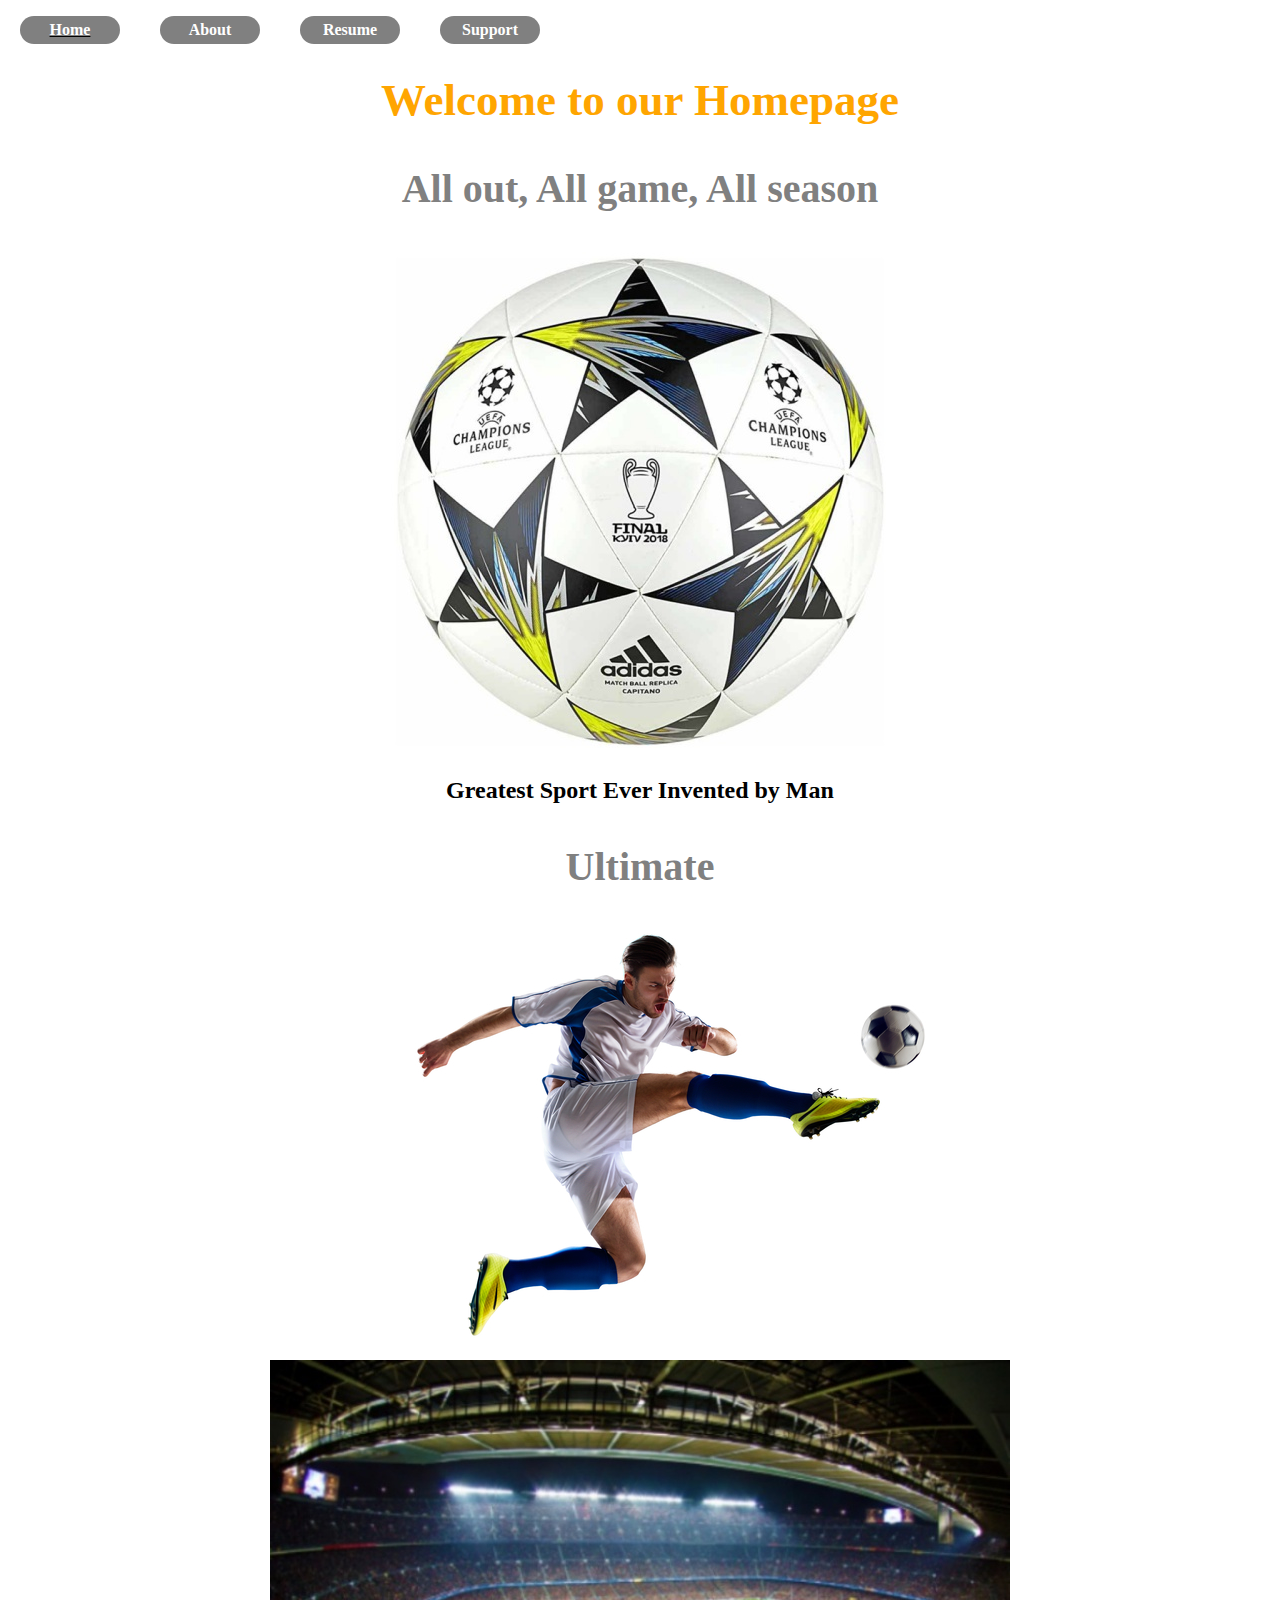
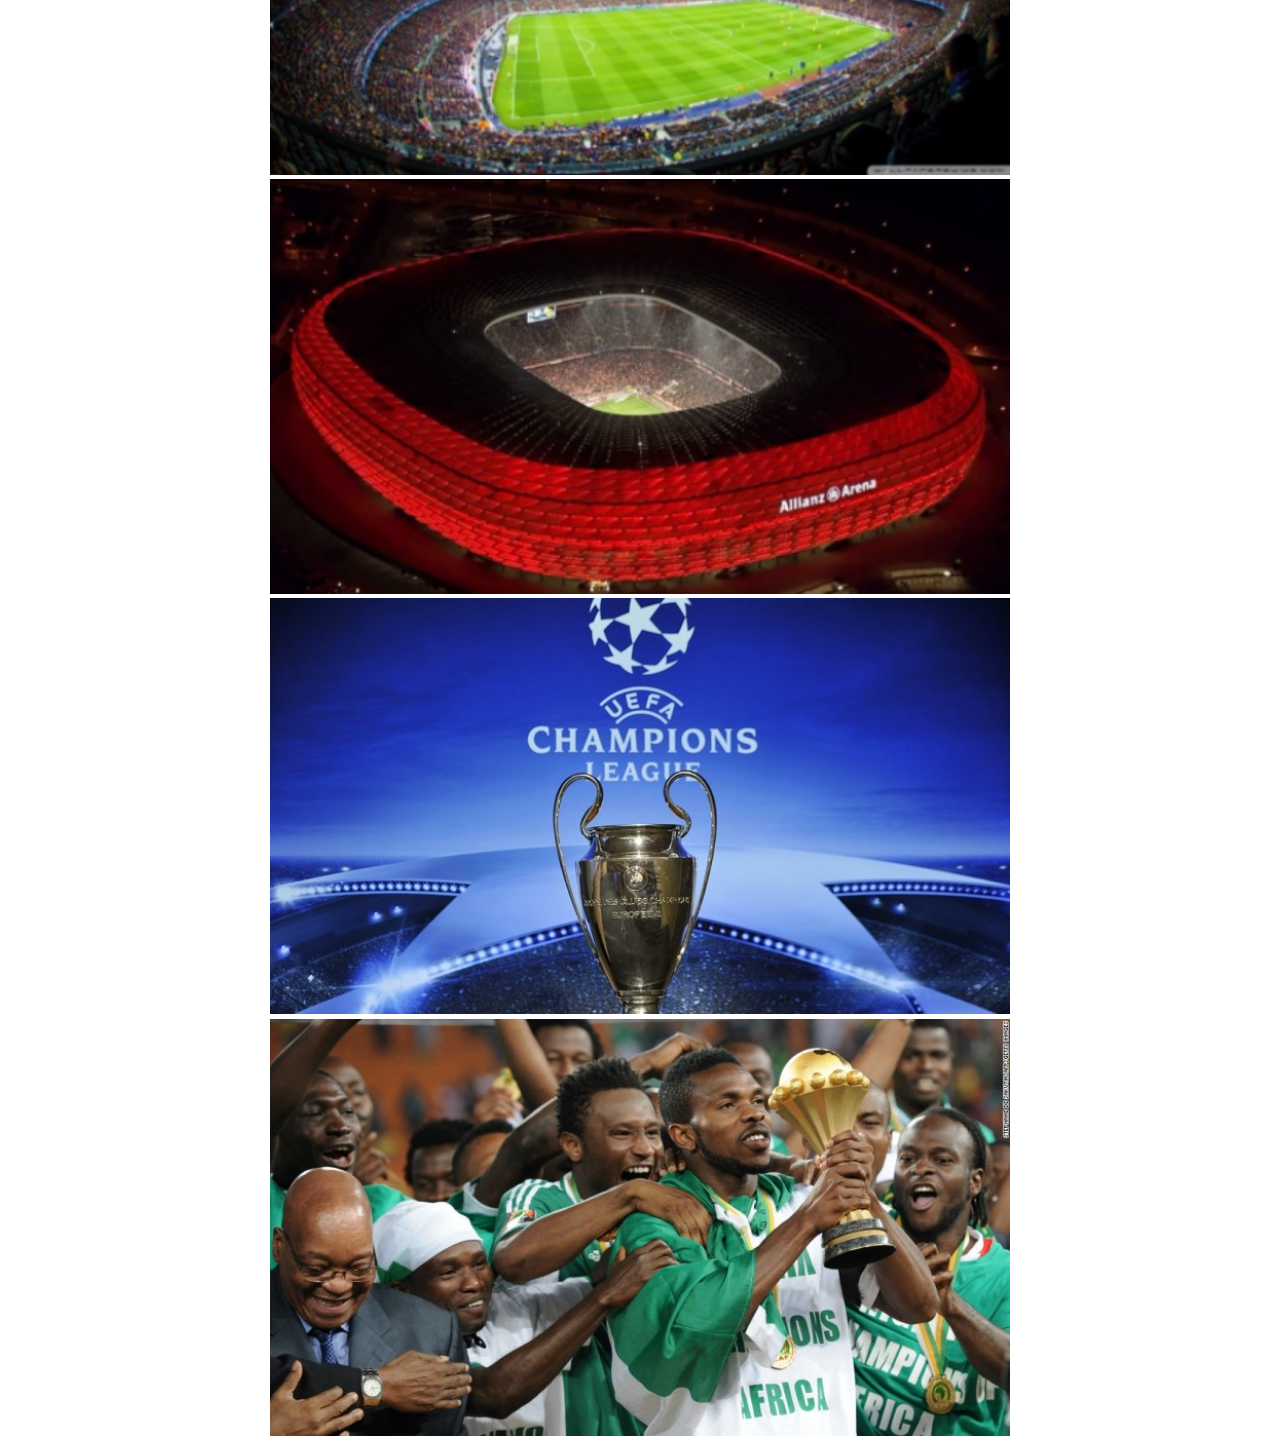
==== commit f6c2e813: "move the slider to the about page" ====
--- a/index.html
+++ b/index.html
@@ -5,35 +5,6 @@
 		<title>Project 1 Home</title>
 		<link rel="stylesheet" href="cssstyles/normalize.css">
 		<link rel="stylesheet" href="cssstyles/index.css">
-		<script src="scripts/modernizr-2.6.1.min.js"></script>
-		<script src="http://ajax.googleapis.com/ajax/libs/jquery/1.8.0/jquery.min.js"></script>
-		<script src="lean-slider.js"></script>
-		<link rel="stylesheet" href="lean-slider.css" type="text/css" />
-
-	</head>
-
-	<body>
-		<div class="slider-wrapper">
-			<div id="slider">
-				<div class="slider1">
-					<img src="media/ball.jpg" alt="what" />
-		  </div>
-		  	<div class="slider2">
-					<img src="media/stadium.jpg" alt="what" />
-		  </div>
-		  	<div class="slider3">
-					<img src="media/stadium2.jpg" alt="what" />
-		  </div>
-		  	<div class="slider4">
-					<img src="media/uefa.jpg" alt="what" />
-		  </div>
-		  	<div class="slider5">
-					<img src="media/afcon.jpg" alt="what" />
-		  </div>
-		</div>
-		<div id="slider-direction-nav"></div>
-		<div id="slider-control-nav"></div>
-   </div>
 	</head>
 
 	<body>
@@ -65,18 +36,6 @@
 	 </section>
 
 
-
-    <script type="text/javascript">
-    $(document).ready(function() {
-    	var slider = $('#slider').leanSlider({
-    		directionNav: '#slider-direction-nav',
-    		controlNav: '#slider-control-nav'
-    	}) ;
-
-    	$('#slider').click(function(evt){
-    		alert('click');
-    	})
-    });
   </script>
 
 	</body>
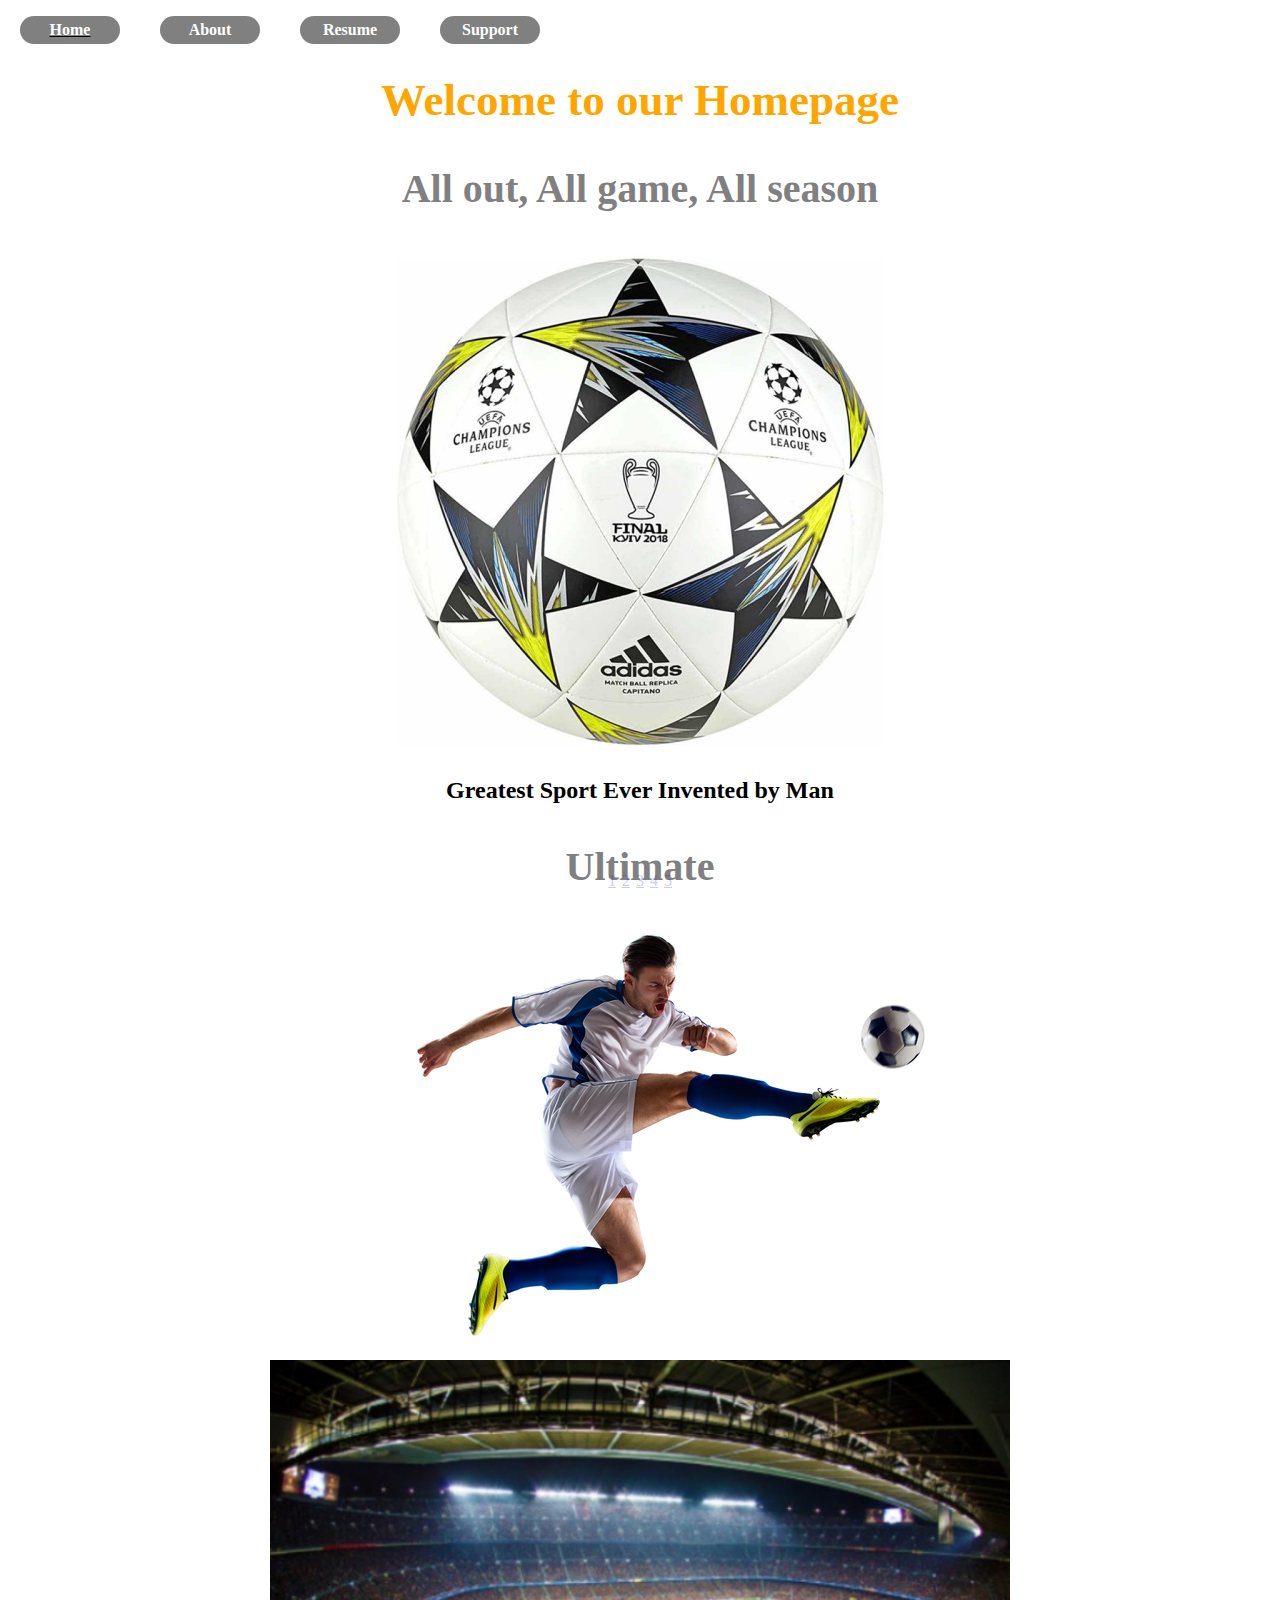
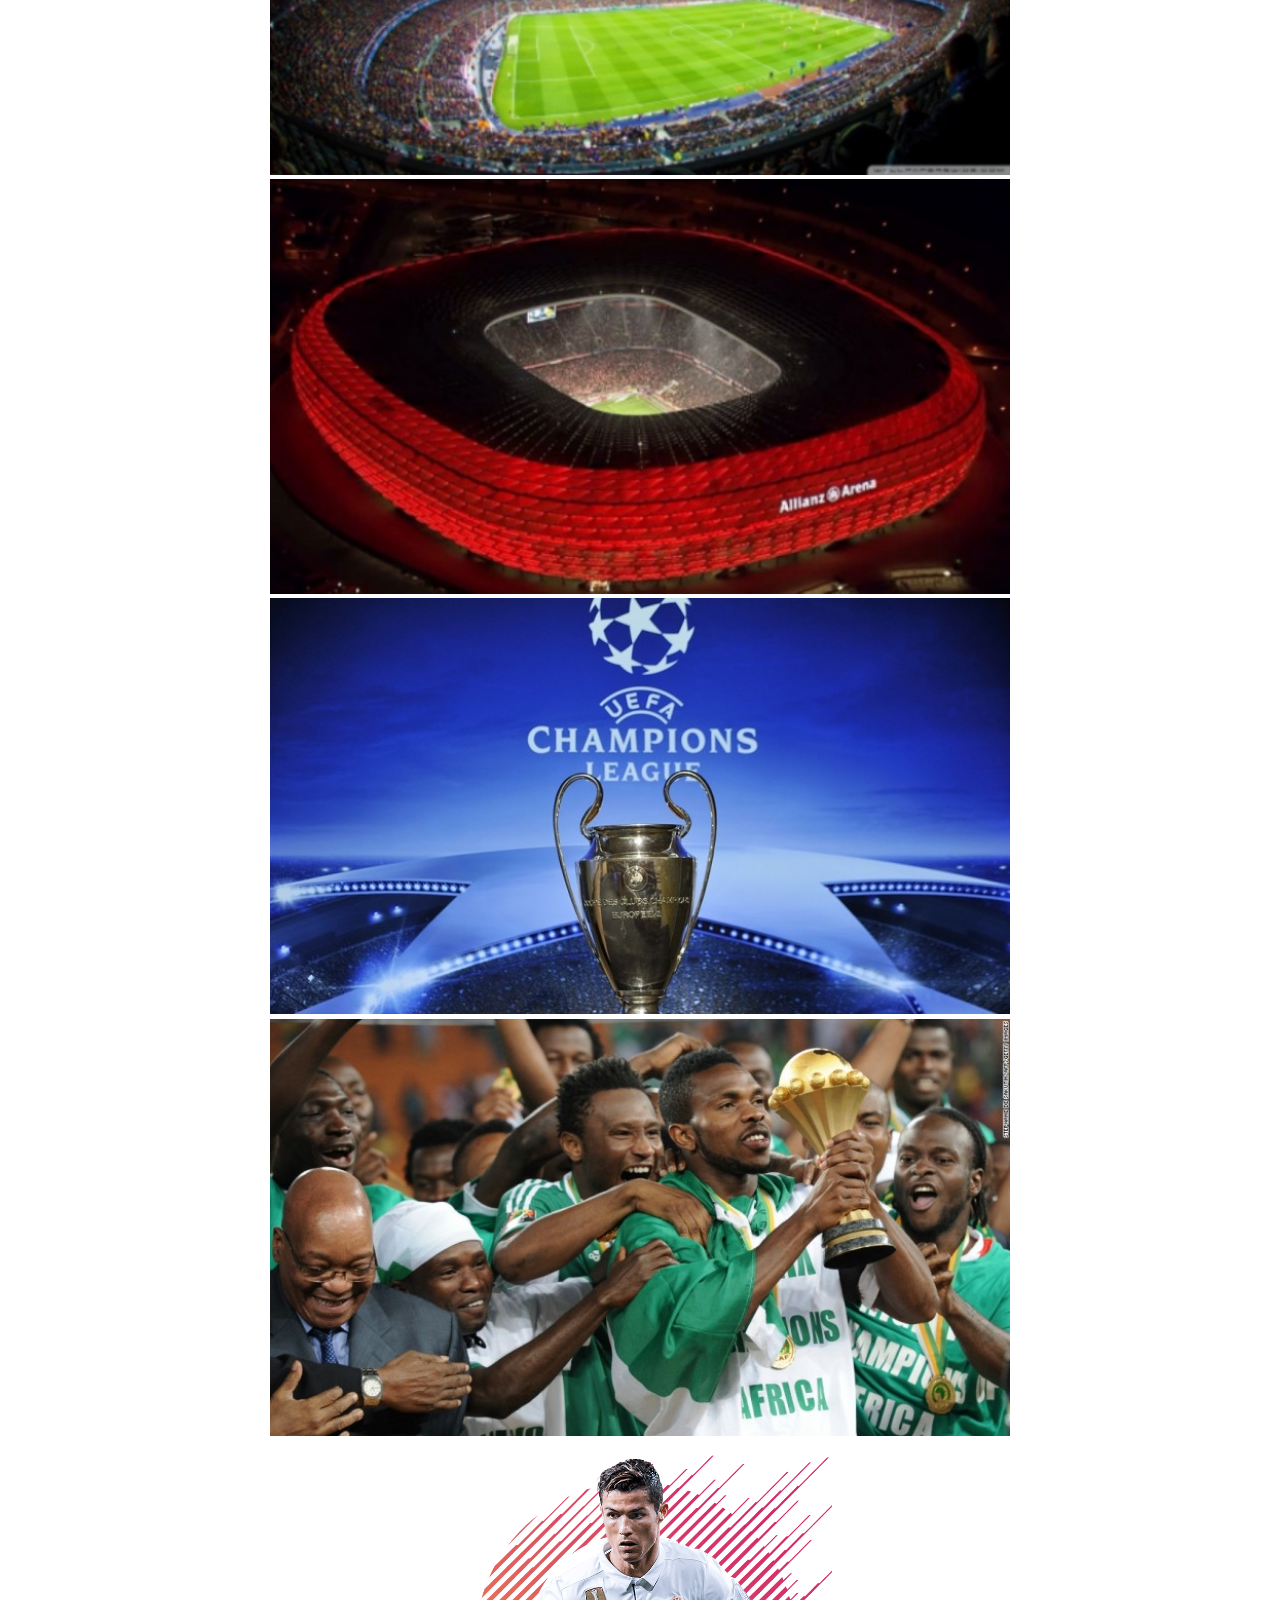
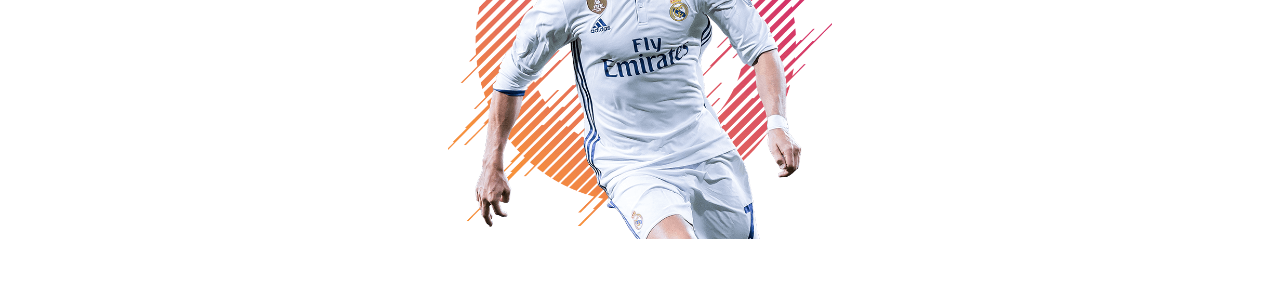
==== commit a9aa9118: "trying the slider in index page" ====
--- a/index.html
+++ b/index.html
@@ -5,6 +5,14 @@
 		<title>Project 1 Home</title>
 		<link rel="stylesheet" href="cssstyles/normalize.css">
 		<link rel="stylesheet" href="cssstyles/index.css">
+		  <script src="scripts/modernizr-2.6.1.min.js">
+  </script>
+  <script src="http://ajax.googleapis.com/ajax/libs/jquery/1.8.0/jquery.min.js">
+  </script>
+  <script src="scripts/lean-slider.js">
+  </script>
+  <link href="cssstyles/lean-slider.css" rel="stylesheet" type="text/css">
+  <link href="cssstyles/sample-styles.css" rel="stylesheet" type="text/css">
 	</head>
 
 	<body>
@@ -36,6 +44,28 @@
 	 </section>
 
 
+   <div class="slider-wrapper">
+    <div id="slider">
+      <div class="slider1"><img alt="Ronaldo" src="media/ronaldo.png" title="Ronaldo"></div>
+      <div class="slider2"><img alt="Neymar" src="media/neymar.png" title="Neymar"></div>
+      <div class="slider3"><img alt="Mbappa" src="media/mbappa.png" title="Mbappe"></div>
+      <div class="slider4"><img alt="Bruyne" src="media/bruyne.png" title="Bruyne"></div>
+      <div class="slider5"><img alt="Hazard" src="media/hazard.png" title="Hazard"></div>
+    </div>
+    <div id="slider-direction-nav"></div>
+    <div id="slider-control-nav"></div>
+  </div>
+  <script type="text/javascript">
+    $(document).ready(function() {
+        var slider = $('#slider').leanSlider({
+            directionNav: '#slider-direction-nav',
+            controlNav: '#slider-control-nav'
+        }) ;
+
+        $('#slider').click(function(evt){
+            alert('I was clicked');
+        })
+    });
   </script>
 
 	</body>
--- a/cssstyles/index.css
+++ b/cssstyles/index.css
@@ -24,11 +24,15 @@
 
 nav#indexnav ul li a:hover{
 	background-color: orange;
+	transition-property: background color, width;
+	transition-duration: 1.2s;
+	-webkit-transform: scale(1.1) skewX(24deg);
 }
 
 nav#indexnav #onpage{
   text-decoration: underline;
 }
+
 
 #yel{
   font-family: cursive;
@@ -74,6 +78,9 @@
 
 nav#indexnav11 ul li a:hover{
 	background-color: black;
+	transition-property: background color, width;
+	transition-duration: 1.2s;
+	-webkit-transform: scale(1.1) skewX(24deg);
 }
 
 nav#indexnav11 #onpage{
--- a/cssstyles/lean-slider.css
+++ b/cssstyles/lean-slider.css
@@ -0,0 +1,29 @@
+/*
+ * Lean Slider v1.0.1
+ * http://dev7studios.com/lean-slider
+ *
+ * Copyright 2012, Dev7studios
+ * Free to use and abuse under the MIT license.
+ * http://www.opensource.org/licenses/mit-license.php
+ */
+
+.lean-slider {
+    position: relative;
+    *zoom: 1;
+}
+.lean-slider:before,
+.lean-slider:after {
+    content: " ";
+    display: table;
+}
+.lean-slider:after {
+    clear: both;
+}
+
+.lean-slider-slide {
+    float: left;
+    width: 100%;
+    margin-right: -100%;
+    display: none;
+}
+.lean-slider-slide.current { display: block; }--- a/cssstyles/sample-styles.css
+++ b/cssstyles/sample-styles.css
@@ -0,0 +1,95 @@
+/*
+ * Lean Slider Sample Styles
+ * http://dev7studios.com/lean-slider
+ */
+ 
+#slider img {
+}
+.lean-slider-slide {
+    display: block;
+    position: relative;
+    opacity: 0;
+    -webkit-transition: opacity 0.6s linear;
+    -moz-transition: opacity 0.6s linear;
+    -ms-transition: opacity 0.6s linear;
+    -o-transition: opacity 0.6s linear;
+    transition: opacity 0.6s linear;
+}
+.lean-slider-slide.current { opacity: 1; }
+.lean-slider-slide img { 
+    width: 30%; 
+}
+
+#slider-direction-nav {
+    position: absolute;
+    left: 0;
+    top: 47%;
+    width: 100%;
+    -webkit-transition: opacity 0.2s linear;
+    -moz-transition: opacity 0.2s linear;
+    -ms-transition: opacity 0.2s linear;
+    -o-transition: opacity 0.2s linear;
+    transition: opacity 0.2s linear;
+    opacity: 0.2;
+}
+.slider-wrapper:hover #slider-direction-nav { opacity: 1; }
+#slider-direction-nav a {
+    float: right;
+    display: block;
+    width: 26px;
+    height: 107px;
+    background: url(media/arrow.png) no-repeat 0 0;
+    text-indent: -9999px;
+}
+#slider-direction-nav .lean-slider-next {
+    float: left;
+    background-position: 100% 0;
+}
+
+#slider-control-nav {
+    position: absolute;
+    left: 0;
+    bottom: 10px;
+    width: 100%;
+    text-align: center;
+    -webkit-transition: opacity 0.2s linear;
+    -moz-transition: opacity 0.2s linear;
+    -ms-transition: opacity 0.2s linear;
+    -o-transition: opacity 0.2s linear;
+    transition: opacity 0.2s linear;
+    opacity: 0.2;
+}
+.slider-wrapper:hover #slider-control-nav { opacity: 1; }
+#slider-control-nav a {
+    width: 14px;
+    height: 104px;
+    background: url(media/arrow.png) no-repeat 0 0;
+    text-indent: -9999px;
+    margin: 0 3px;
+    -webkit-transition: none;
+    -moz-transition: none;
+    -ms-transition: none;
+    -o-transition: none;
+    transition: none;
+}
+#slider-control-nav a.active { background-position: 100% 0; }
+
+/* Smartphones (portrait and landscape) ----------- */
+@media only screen 
+and (min-device-width : 320px) 
+and (max-width : 480px) {
+
+    #slider-direction-nav,
+	#slider-control-nav { opacity: 1; }
+
+}
+
+/* iPads (portrait and landscape) ----------- */
+@media only screen 
+and (min-device-width : 768px) 
+and (max-device-width : 1024px) {
+	
+	#slider-direction-nav,
+	#slider-control-nav { opacity: 1; }
+
+}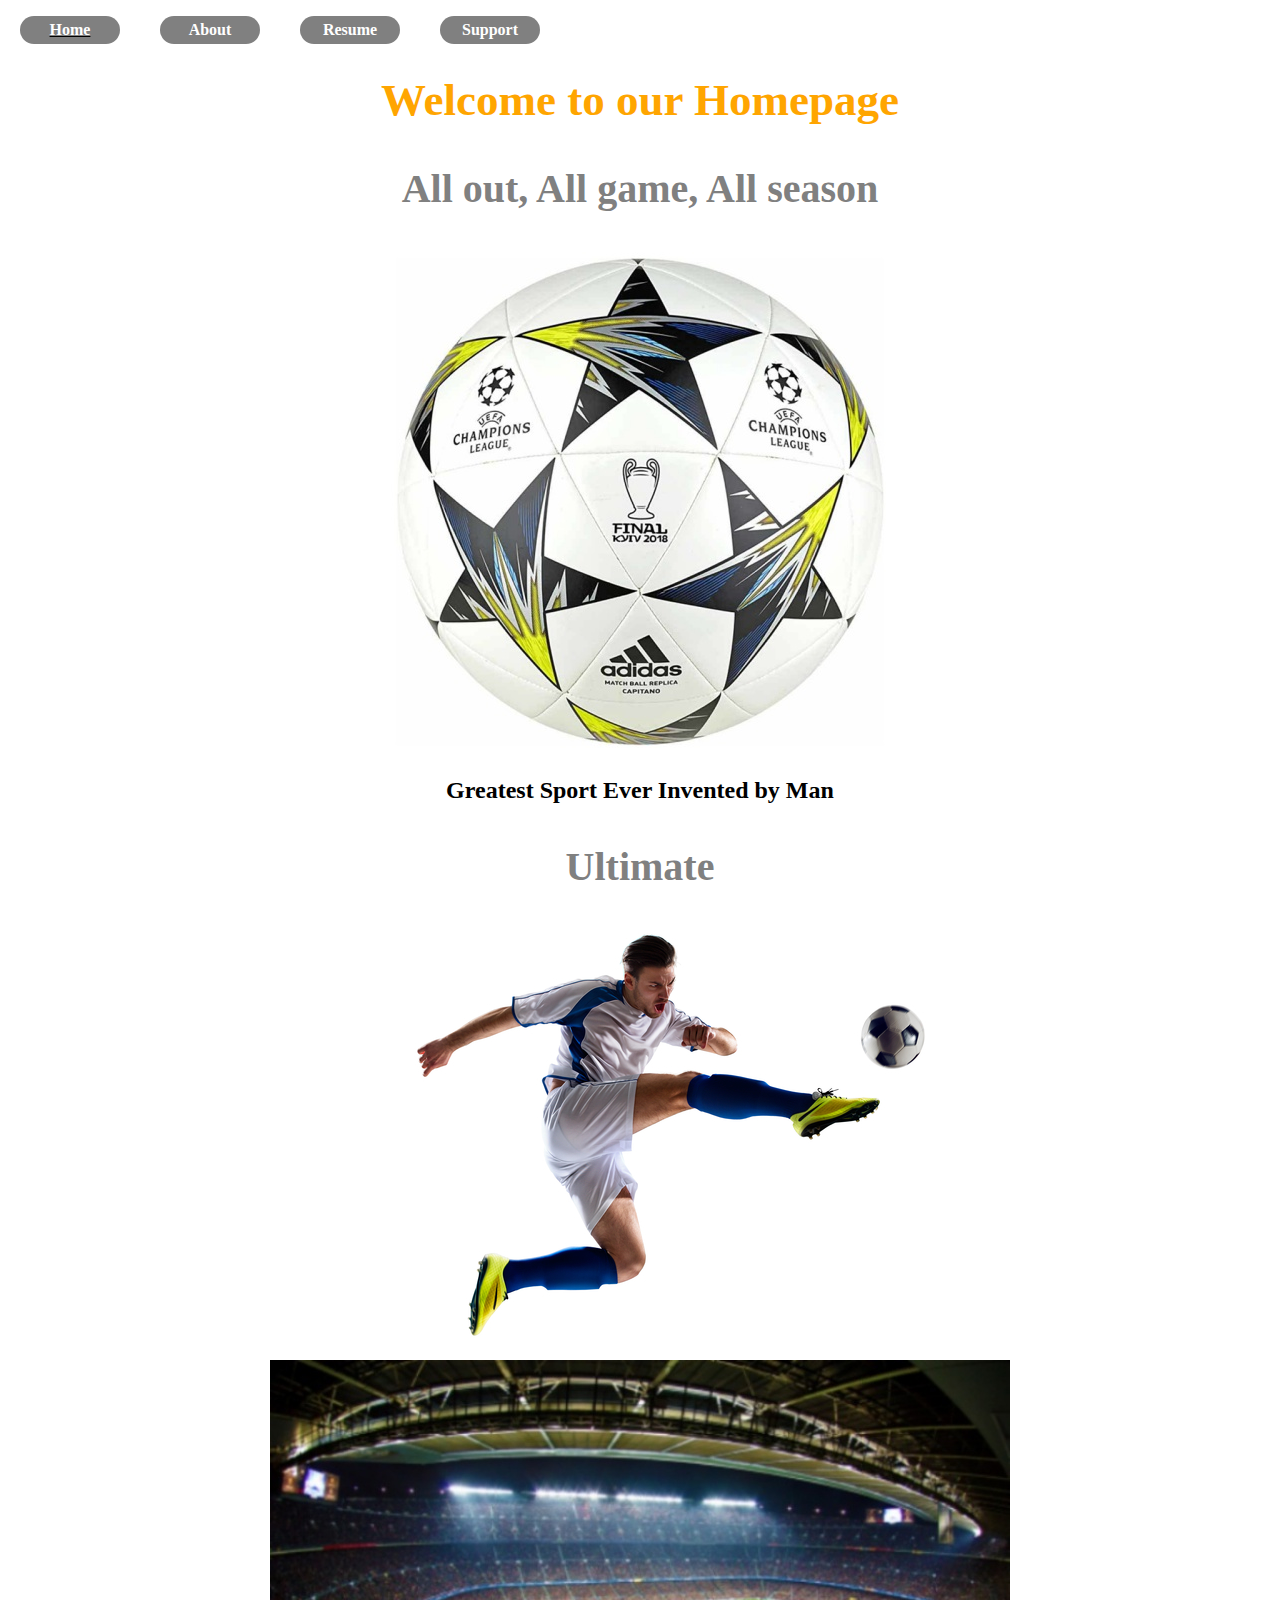
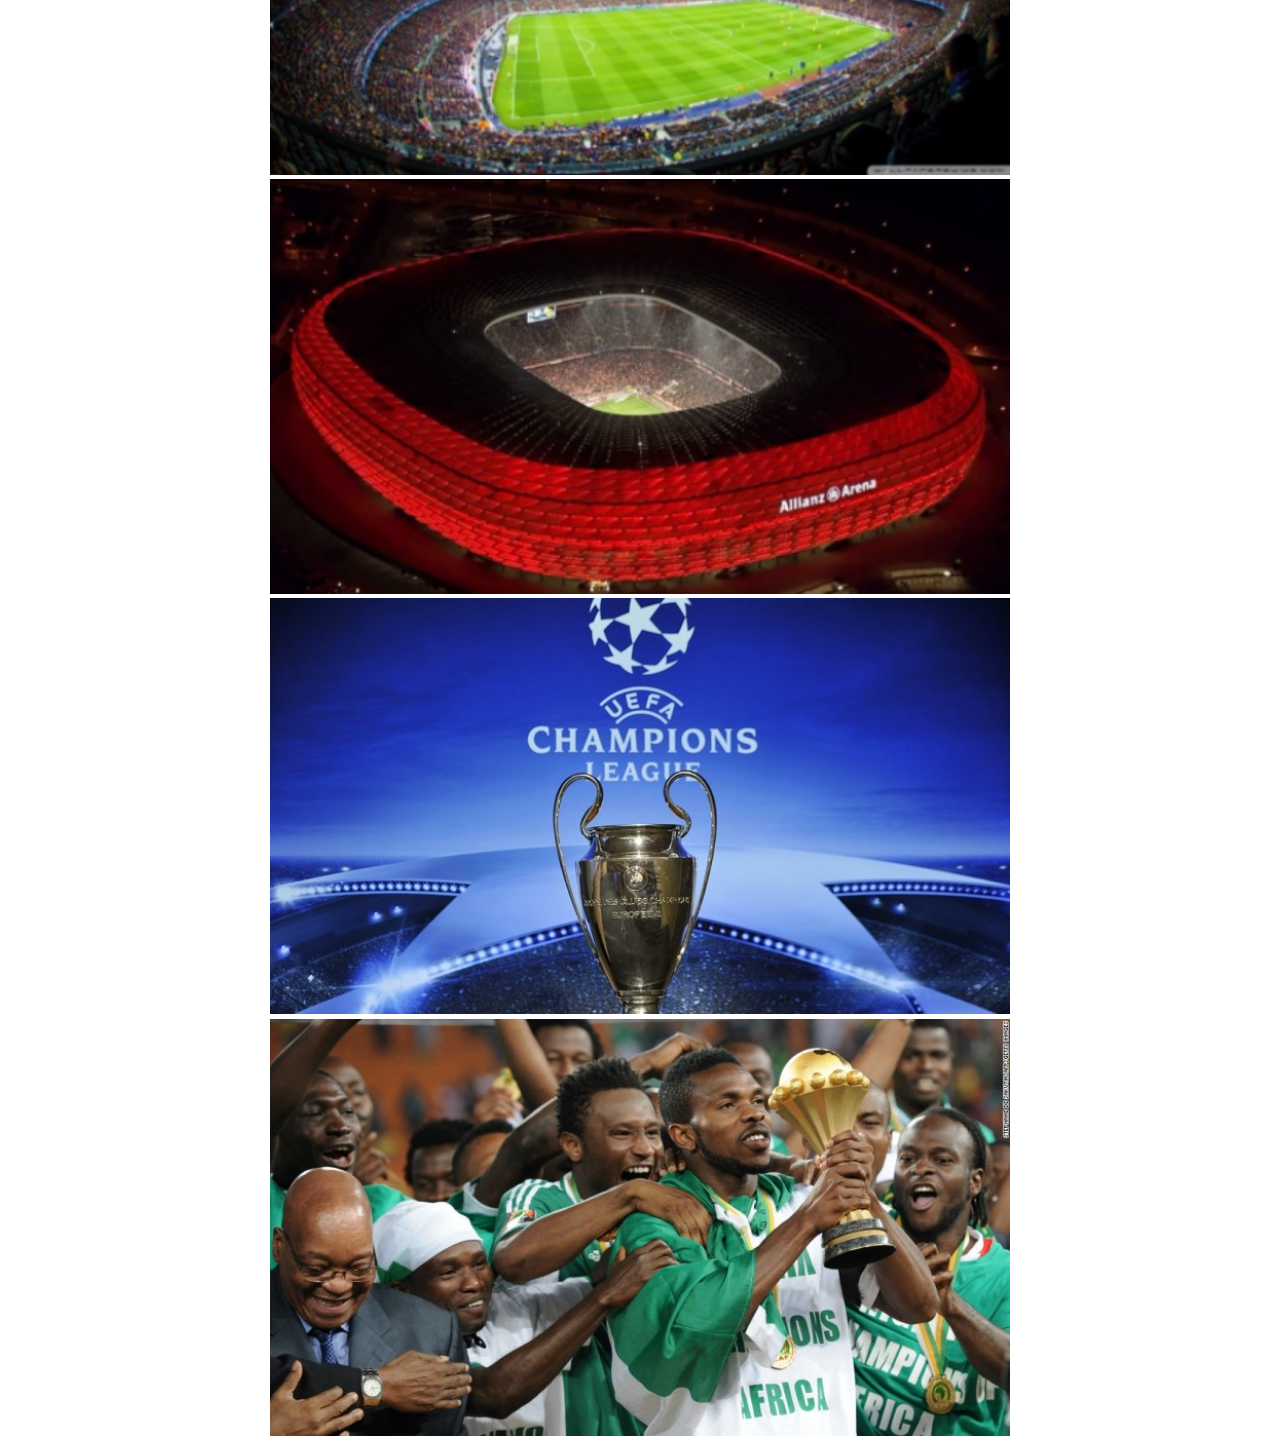
==== commit ab0a7f48: "fixing the slider" ====
--- a/index.html
+++ b/index.html
@@ -5,14 +5,6 @@
 		<title>Project 1 Home</title>
 		<link rel="stylesheet" href="cssstyles/normalize.css">
 		<link rel="stylesheet" href="cssstyles/index.css">
-		  <script src="scripts/modernizr-2.6.1.min.js">
-  </script>
-  <script src="http://ajax.googleapis.com/ajax/libs/jquery/1.8.0/jquery.min.js">
-  </script>
-  <script src="scripts/lean-slider.js">
-  </script>
-  <link href="cssstyles/lean-slider.css" rel="stylesheet" type="text/css">
-  <link href="cssstyles/sample-styles.css" rel="stylesheet" type="text/css">
 	</head>
 
 	<body>
@@ -42,31 +34,5 @@
 		<img src="media/uefa.jpg" alt="UEFA champions league logo"/>
 		<img src="media/afcon.jpg" alt="Nigeria AFCON"/>	
 	 </section>
-
-
-   <div class="slider-wrapper">
-    <div id="slider">
-      <div class="slider1"><img alt="Ronaldo" src="media/ronaldo.png" title="Ronaldo"></div>
-      <div class="slider2"><img alt="Neymar" src="media/neymar.png" title="Neymar"></div>
-      <div class="slider3"><img alt="Mbappa" src="media/mbappa.png" title="Mbappe"></div>
-      <div class="slider4"><img alt="Bruyne" src="media/bruyne.png" title="Bruyne"></div>
-      <div class="slider5"><img alt="Hazard" src="media/hazard.png" title="Hazard"></div>
-    </div>
-    <div id="slider-direction-nav"></div>
-    <div id="slider-control-nav"></div>
-  </div>
-  <script type="text/javascript">
-    $(document).ready(function() {
-        var slider = $('#slider').leanSlider({
-            directionNav: '#slider-direction-nav',
-            controlNav: '#slider-control-nav'
-        }) ;
-
-        $('#slider').click(function(evt){
-            alert('I was clicked');
-        })
-    });
-  </script>
-
 	</body>
 </html>